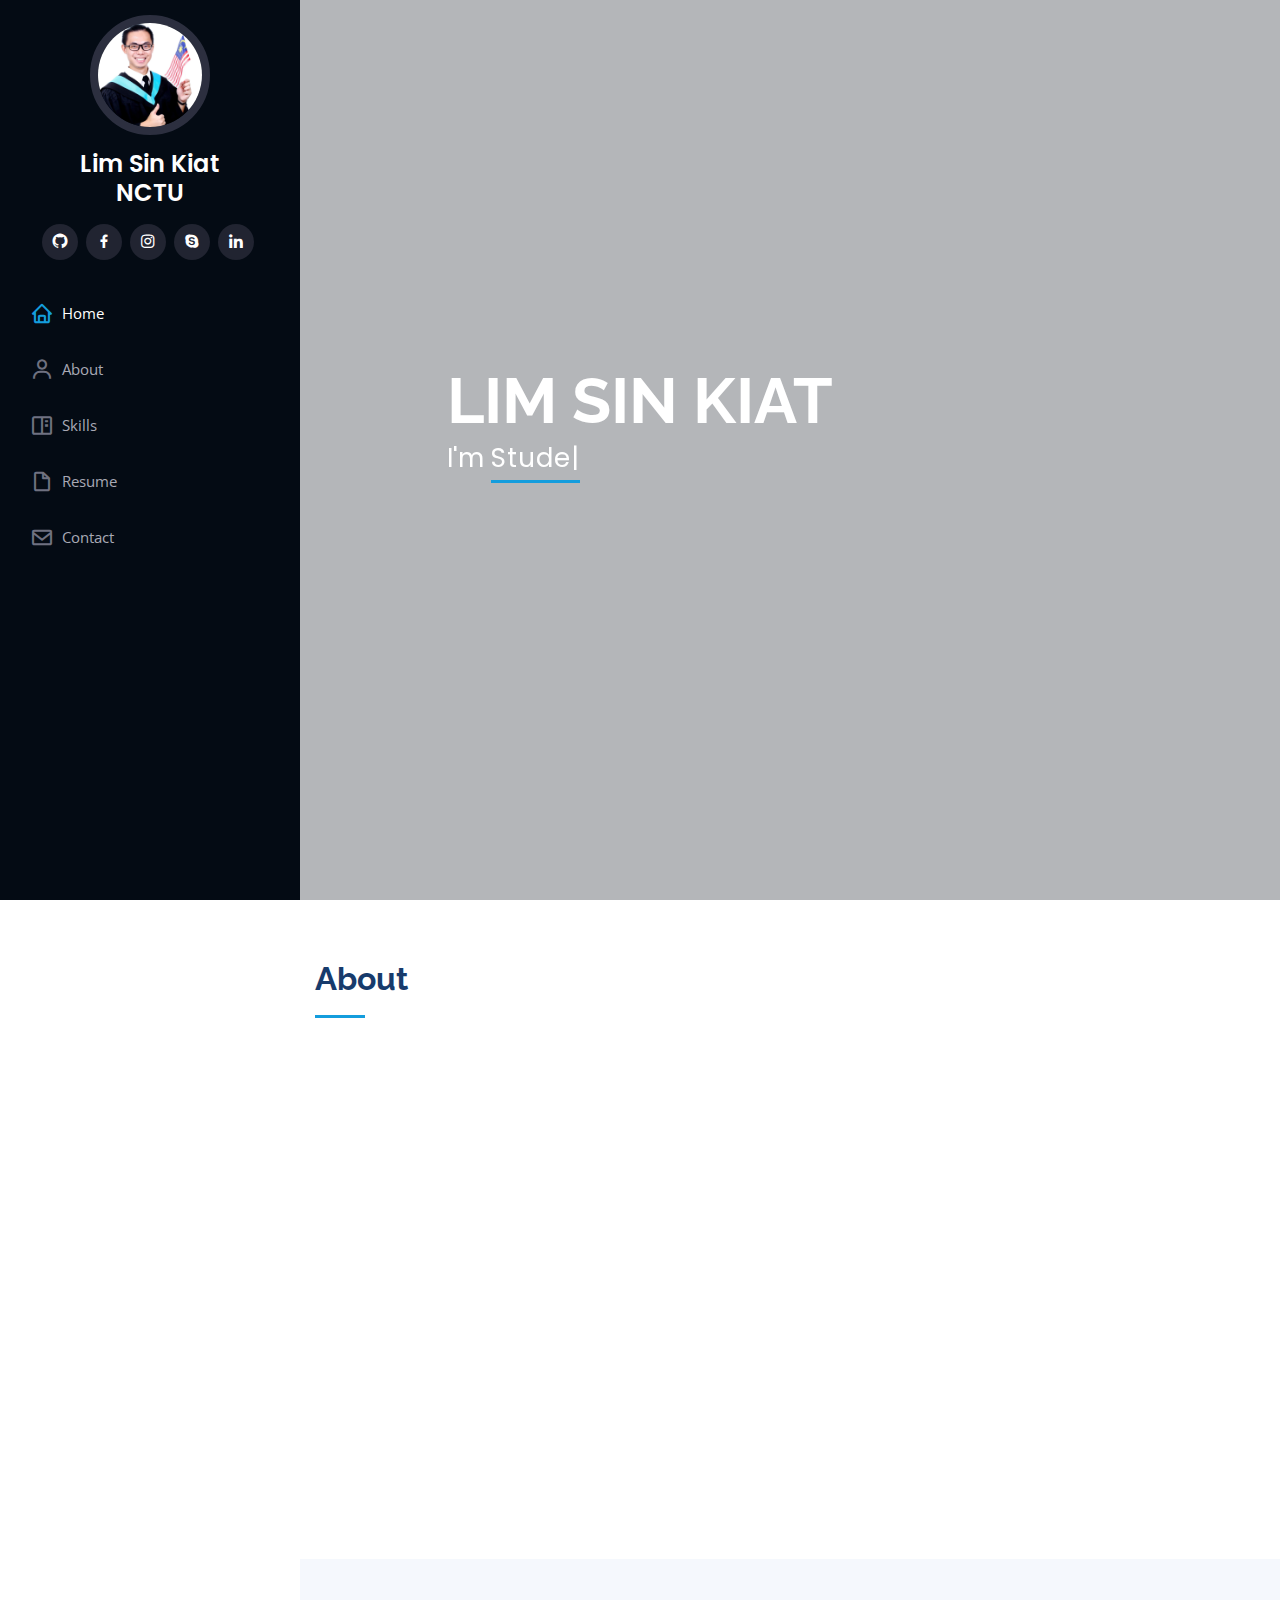
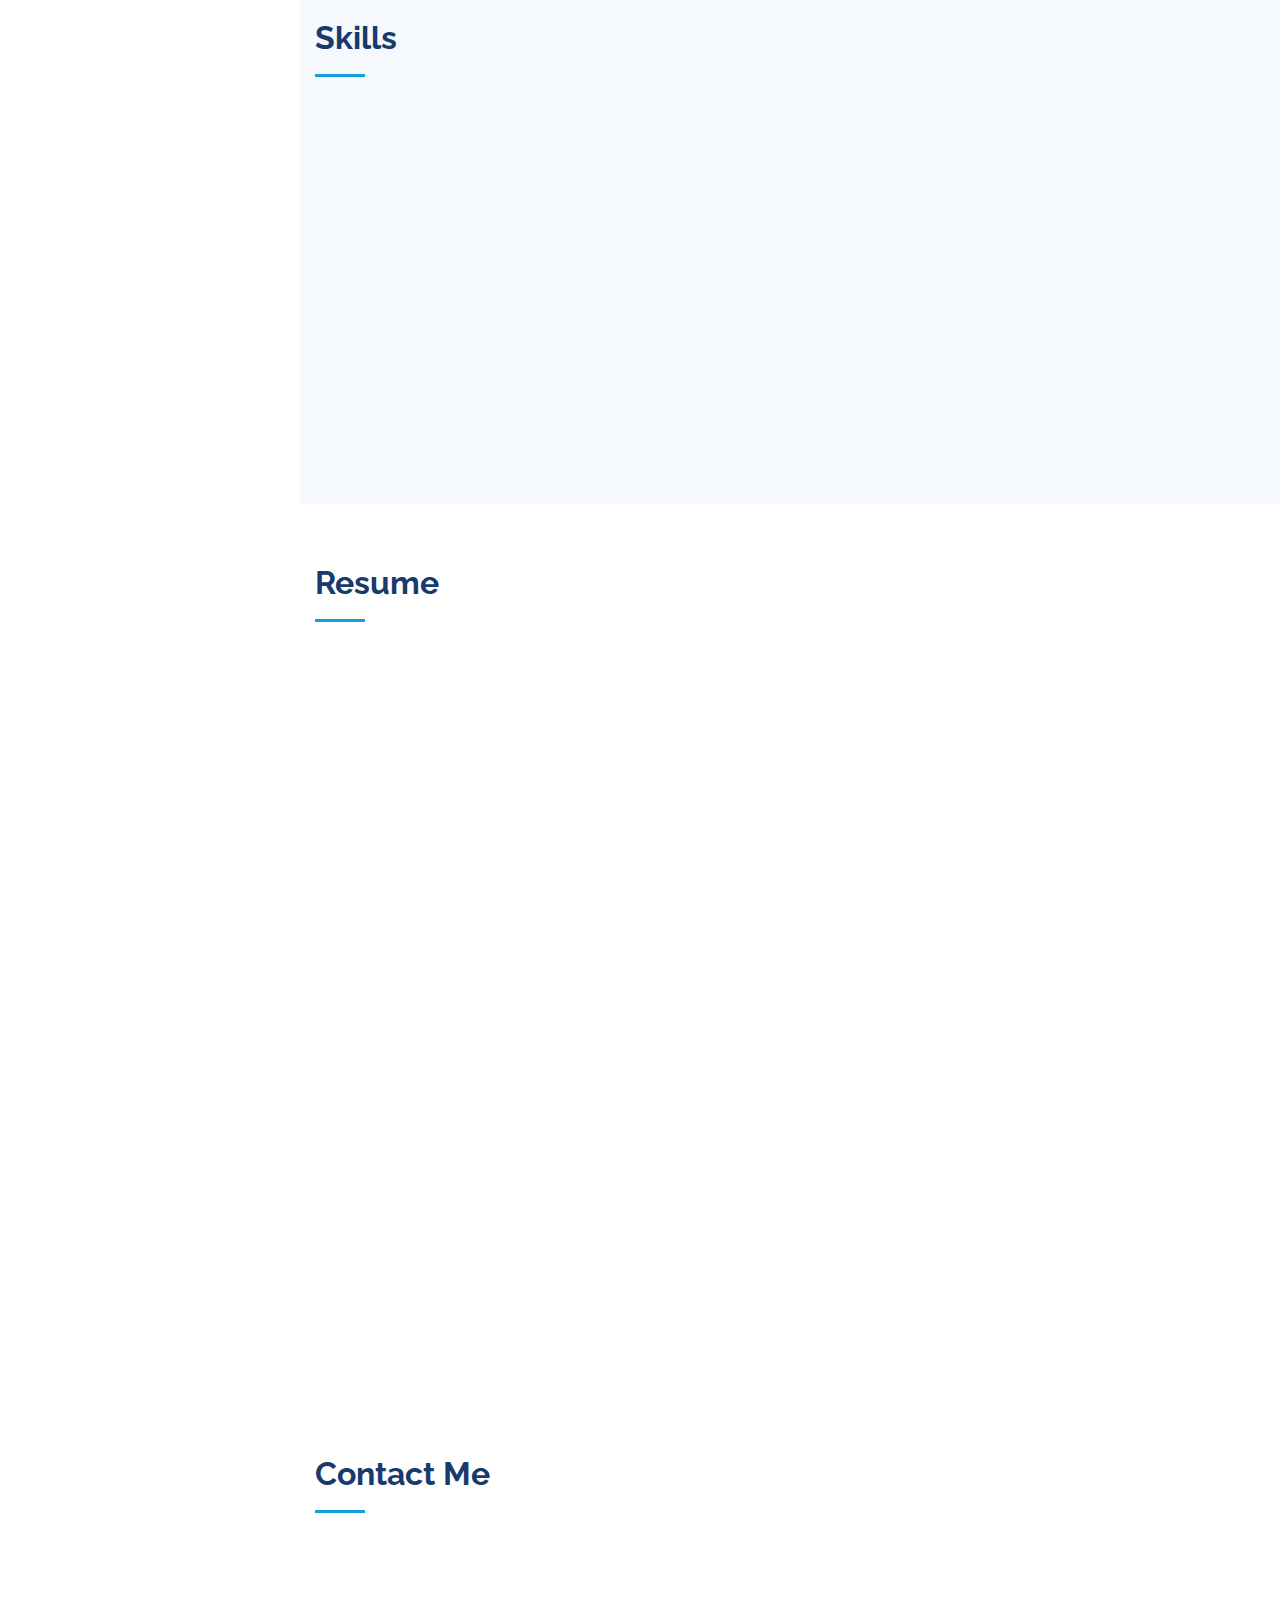
==== index.html @ 39310a3d "Initial commit" ====
<!DOCTYPE html>
<html lang="en">

<head>
  <meta charset="utf-8">
  <meta content="width=device-width, initial-scale=1.0" name="viewport">

  <title>NCTU-DiaboloKiat</title>
  <meta content="" name="descriptison">
  <meta content="" name="keywords">

  <!-- Favicons -->
  <link href="assets/img/bussiness-man.png" rel="icon">
  <link href="assets/img/bussiness-man.png" rel="apple-touch-icon">

  <!-- Google Fonts -->
  <link href="https://fonts.googleapis.com/css?family=Open+Sans:300,300i,400,400i,600,600i,700,700i|Raleway:300,300i,400,400i,500,500i,600,600i,700,700i|Poppins:300,300i,400,400i,500,500i,600,600i,700,700i" rel="stylesheet">

  <!-- Vendor CSS Files -->
  <link href="assets/vendor/bootstrap/css/bootstrap.min.css" rel="stylesheet">
  <link href="assets/vendor/icofont/icofont.min.css" rel="stylesheet">
  <link href="assets/vendor/boxicons/css/boxicons.min.css" rel="stylesheet">
  <link href="assets/vendor/venobox/venobox.css" rel="stylesheet">
  <link href="assets/vendor/owl.carousel/assets/owl.carousel.min.css" rel="stylesheet">
  <link href="assets/vendor/aos/aos.css" rel="stylesheet">

  <!-- Template Main CSS File -->
  <link href="assets/css/style.css" rel="stylesheet">

  <!-- =======================================================
  * Template Name: iPortfolio - v1.3.0
  * Template URL: https://bootstrapmade.com/iportfolio-bootstrap-portfolio-websites-template/
  * Author: BootstrapMade.com
  * License: https://bootstrapmade.com/license/
  ======================================================== -->
</head>

<body>

  <!-- ======= Mobile nav toggle button ======= -->
  <button type="button" class="mobile-nav-toggle d-xl-none"><i class="icofont-navigation-menu"></i></button>

  <!-- ======= Header ======= -->
  <header id="header">
    <div class="d-flex flex-column">

      <div class="profile">
        <img src="assets/img/DK.jpg" alt="" class="img-fluid rounded-circle">
        <h1 class="text-light"><a href="index.html">Lim Sin Kiat</a></h1>
        <h1 class="text-light"><a href="https://www.nctu.edu.tw/"><p>NCTU</p></a></h1>
        <div class="social-links mt-3 text-center">
          <a href="https://www.github.com/DiaboloKiat" class="github"><i class="bx bxl-github"></i></a>
          <a href="https://www.facebook.com/DiaboloKiat" class="facebook"><i class="bx bxl-facebook"></i></a>
          <a href="https://www.instagram.com/diabolokiat" class="instagram"><i class="bx bxl-instagram"></i></a>
          <!--<a href="skype.html" class="google-plus"><i class="lab la-line"></i></a>-->
          <a href="skype.html" class="google-plus"><i class="bx bxl-skype"></i></a>
          <a href="https://www.linkedin.com/in/信吉-林-31918a175" class="linkedin"><i class="bx bxl-linkedin"></i></a>
        </div>
      </div>

      <nav class="nav-menu">
        <ul>
          <li class="active"><a href="https://diabolokiat.github.io/"><i class="bx bx-home"></i> <span>Home</span></a></li>
          <li><a href="#about"><i class="bx bx-user"></i> <span>About</span></a></li>
          <li><a href="#skills"><i class="bx bx-book-content"></i> <span>Skills</span></a></li>
          <li><a href="#resume"><i class="bx bx-file-blank"></i> <span>Resume</span></a></li>
          <!--<li><a href="#portfolio"><i class="bx bx-book-content"></i> Portfolio</a></li>
          <li><a href="#services"><i class="bx bx-server"></i> Services</a></li> -->
          <li><a href="#contact"><i class="bx bx-envelope"></i> Contact</a></li>

        </ul>
      </nav><!-- .nav-menu -->
      <button type="button" class="mobile-nav-toggle d-xl-none"><i class="icofont-navigation-menu"></i></button>

    </div>
  </header><!-- End Header -->

  <!-- ======= Hero Section ======= -->
  <section id="hero" class="d-flex flex-column justify-content-center align-items-center">
    <div class="hero-container" data-aos="fade-in">
      <h1>LIM SIN KIAT</h1>
      <p>I'm <span class="typed" data-typed-items="Student, Programmer, Diver"></span></p>  <!--"Designer, Developer, Freelancer, Photographer"-->
    </div>
  </section><!-- End Hero -->

  <main id="main">

    <!-- ======= About Section ======= -->
    <section id="about" class="about">
      <div class="container">

        <div class="section-title">
          <h2>About</h2>

        </div>

        <div class="row">
          <div class="col-lg-4" data-aos="fade-right">
            <img src="assets/img/DK.jpg" class="img-fluid" alt="">
          </div>
          <div class="col-lg-8 pt-4 pt-lg-0 content" data-aos="fade-left">
            <h3>Student</h3> <!--UI/UX Designer &amp; Web Developer.-->
            <p>  <!--font-italic-->
              Hello!!! 
              I am Kiat. Graduate student at National Chaio Tung Universoty department of Eletrical and Control Engineering.
            </p>
            <div class="row">
              <div class="col-lg-6">
                <ul>
                  <li><i class="icofont-rounded-right"></i> <strong>Birthday:</strong> 25 Jan 1995</li>
                  <li><i class="icofont-rounded-right"></i> <strong>Website:</strong> https://diabolokiat.github.io/</li>
                  <li><i class="icofont-rounded-right"></i> <strong>Phone:</strong> +886 909042739 </li>
                  <li><i class="icofont-rounded-right"></i> <strong>City:</strong> Hsinchu, TAIWAN</li>
                </ul>
              </div>
              <div class="col-lg-6">
                <ul>
                  <li><i class="icofont-rounded-right"></i> <strong>Age:</strong> 25</li>
                  <li><i class="icofont-rounded-right"></i> <strong>Degree:</strong> Master</li>
                  <li><i class="icofont-rounded-right"></i> <strong>Email:</strong></li>
                  <li>DiaboloKiat95.eed05@g2.nctu.edu.tw</li>
                </ul>
              </div>
              <h3>Education</h3>
              <p>
                B.S. in Electrical and Computer Engineering, National Chiao Tung University (NCTU), Taiwan. 09, 2016 ~ 02, 2020
              </p>
              <p>
                M.S. in Electrical and Control Engineering, National Chiao Tung University (NCTU), Taiwan. 02, 2020 ~ present
              </p>
            </div>
          </div>

        </div>

      </div>
    </section><!-- End About Section -->

    <!-- ======= Skills Section ======= -->
    <section id="skills" class="skills section-bg">
      <div class="container">

        <div class="section-title">
          <h2>Skills</h2>
          <!--<p>Magnam dolores commodi suscipit. Necessitatibus eius consequatur ex aliquid fuga eum quidem. Sit sint consectetur velit. Quisquam quos quisquam cupiditate. Et nemo qui impedit suscipit alias ea. Quia fugiat sit in iste officiis commodi quidem hic quas.</p>-->
        </div>

        <div class="row">
          <div class="col-lg-6" data-aos="fade-right">
            <h3 class="resume-title">Programming</h3>
              <p><i class="icofont-rounded-right"></i> C/C++, Python, MATLAB</p>
            <h3 class="resume-title">Middleware &amp; Libraries</h3>
              <p><i class="icofont-rounded-right"></i> Robotic Operating System (ROS), OpenCV</p>
            <h3 class="resume-title">Embedded Devices</h3>
              <p><i class="icofont-rounded-right"></i> Arduino, Raspberry pi, NVIDIA Jetson TX2, NVIDIA Jetson Nano</p>
          </div>

          <div class="col-lg-6" data-aos="fade-left">
            <h3 class="resume-title">Sensors</h3>
              <p><i class="icofont-rounded-right"></i> Pi camera, Depth camera (SR300, Zed and Zed-mini)</p>
            <h3 class="resume-title">Coursework</h3>
              <p><i class="icofont-rounded-right"></i> Object-Oriented Programing, Data Structure, Automatic Control System, Digital Signal Processing, Mobile Robot, Robotics, Image Processing</p>
            <h3 class="resume-title">Others</h3>
              <p><i class="icofont-rounded-right"></i> Gazebo, LTSpice, Solidworks, 3D printer, Laser cutting, 3D scanning</p>
          </div>

        </div>

      </div>
    </section><!-- End Skills Section -->

    <!-- ======= Resume Section ======= -->
    <section id="resume" class="resume">
      <div class="container">

        <div class="section-title">
          <h2>Resume</h2>
          <!--<p>Magnam dolores commodi suscipit. Necessitatibus eius consequatur ex aliquid fuga eum quidem. Sit sint consectetur velit. Quisquam quos quisquam cupiditate. Et nemo qui impedit suscipit alias ea. Quia fugiat sit in iste officiis commodi quidem hic quas.</p>-->
        </div>

        <div class="row">
          <div class="col-lg-6" data-aos="fade-up">
            <h3 class="resume-title">Sumary</h3>
            <div class="resume-item pb-0">
              <h4>Lim Sin Kiat</h4>
              <p>TODO</p>
              <ul>
                <li>EE622, No. 1001, Daxue Road, East District, Hsinchu City 300, Taiwan (R.O.C.)</li>
                <li>+886 909042739</li>
                <li>DiaboloKiat95.eed05@g2.nctu.edu.tw</li>
              </ul>
            </div>

            <h3 class="resume-title">Education</h3>
            <div class="resume-item">
              <h4>Master of Eletrical and Control Engineering</h4>
              <h5>2020 - present</h5>
              <p><em>National Chiao Tung University, Master's Degree, Taiwan</em></p>
              <p>TODO</p>
            </div>
            <div class="resume-item">
              <h4>Bachelor of Fine Arts &amp; Graphic Design</h4>
              <h5>2016 - 2020</h5>
              <p><em>National Chiao Tung University, Bachelor's Degree, Taiwan</em></p>
              <p>TODO</p>
            </div>
          </div>
          
          <div class="col-lg-6" data-aos="fade-up" data-aos-delay="100">
            <h3 class="resume-title">Professional Experience</h3>
            <div class="resume-item">
          <!--
              <h4>Senior graphic design specialist</h4>
              <h5>2019 - Present</h5>
              <p><em>Experion, New York, NY </em></p>
              <ul>
                <li>Lead in the design, development, and implementation of the graphic, layout, and production communication materials</li>
                <li>Delegate tasks to the 7 members of the design team and provide counsel on all aspects of the project. </li>
                <li>Supervise the assessment of all graphic materials in order to ensure quality and accuracy of the design</li>
                <li>Oversee the efficient use of production project budgets ranging from $2,000 - $25,000</li>
              </ul>
            </div>
            <div class="resume-item">
              <h4>Graphic design specialist</h4>
              <h5>2017 - 2018</h5>
              <p><em>Stepping Stone Advertising, New York, NY</em></p>
              <ul>
                <li>Developed numerous marketing programs (logos, brochures,infographics, presentations, and advertisements).</li>
                <li>Managed up to 5 projects or tasks at a given time while under pressure</li>
                <li>Recommended and consulted with clients on the most appropriate graphic design</li>
                <li>Created 4+ design presentations and proposals a month for clients and account managers</li>
              </ul>
            </div>-->
          </div>
        </div>

      </div>
    </section><!-- End Resume Section -->

    <!-- ======= Contact Section ======= -->
    <section id="contact" class="contact">
      <div class="container">

        <div class="section-title">
          <h2>Contact Me</h2>
          <!--<p>Magnam dolores commodi suscipit. Necessitatibus eius consequatur ex aliquid fuga eum quidem. Sit sint consectetur velit. Quisquam quos quisquam cupiditate. Et nemo qui impedit suscipit alias ea. Quia fugiat sit in iste officiis commodi quidem hic quas.</p>-->
        </div>

        <div class="row" data-aos="fade-in">

          <div class="col-lg-5 d-flex align-items-stretch">
            <div class="info">
              <div class="address">
                <i class="icofont-google-map"></i>
                <h4>Location:</h4>
                <p>EE622, No. 1001, Daxue Road, East District, Hsinchu City 300, Taiwan (R.O.C.)</p>
              </div>

              <div class="email">
                <i class="icofont-envelope"></i>
                <h4>Email:</h4>
                <p>DiaboloKiat95.eed05@g2.nctu.edu.tw</p>
              </div>

              <div class="phone">
                <i class="icofont-phone"></i>
                <h4>Call:</h4>
                <p>+886 909042739</p>
              </div>
              
              <iframe src="https://www.google.com/maps/embed/v1/place?q=place_id:ChIJPZcPo-03aDQRwGWu5z8nTSU&key=AIzaSyBhfZu4oWJgM8xT-s4Tdx3iZymaSD-5kY4" 
                frameborder="0" style="border:0; width: 100%; height: 290px;" allowfullscreen></iframe>
            </div>
            
          </div>

          <div class="col-lg-7 mt-5 mt-lg-0 d-flex align-items-stretch">
            <form action="forms/contact.php" method="post" role="form" class="php-email-form">
              <div class="form-row">
                <div class="form-group col-md-6">
                  <label for="name">Your Name</label>
                  <input type="text" name="name" class="form-control" id="name" data-rule="minlen:4" data-msg="Please enter at least 4 chars" />
                  <div class="validate"></div>
                </div>
                <div class="form-group col-md-6">
                  <label for="name">Your Email</label>
                  <input type="email" class="form-control" name="email" id="email" data-rule="email" data-msg="Please enter a valid email" />
                  <div class="validate"></div>
                </div>
              </div>
              <div class="form-group">
                <label for="name">Subject</label>
                <input type="text" class="form-control" name="subject" id="subject" data-rule="minlen:4" data-msg="Please enter at least 8 chars of subject" />
                <div class="validate"></div>
              </div>
              <div class="form-group">
                <label for="name">Message</label>
                <textarea class="form-control" name="message" rows="10" data-rule="required" data-msg="Please write something for us"></textarea>
                <div class="validate"></div>
              </div>
              <div class="mb-3">
                <div class="loading">Loading</div>
                <div class="error-message"></div>
                <div class="sent-message">Your message has been sent. Thank you!</div>
              </div>
              <div class="text-center"><button type="submit">Send Message</button></div>
            </form>
          </div>

        </div>

      </div>
    </section><!-- End Contact Section -->

  </main><!-- End #main -->

  <!-- ======= Footer ======= -->
<!--  
  <footer id="footer">
    <div class="container">
      <div class="copyright">
        &copy; Copyright <strong><span>iPortfolio</span></strong>
      </div>
      <div class="credits">-->
        <!-- All the links in the footer should remain intact. -->
        <!-- You can delete the links only if you purchased the pro version. -->
        <!-- Licensing information: https://bootstrapmade.com/license/ -->
        <!-- Purchase the pro version with working PHP/AJAX contact form: https://bootstrapmade.com/iportfolio-bootstrap-portfolio-websites-template/ -->
<!--        Designed by <a href="https://bootstrapmade.com/">BootstrapMade</a>
      </div>
    </div>
  </footer>--><!-- End  Footer -->


  <a href="#" class="back-to-top"><i class="icofont-simple-up"></i></a>

  <!-- Vendor JS Files -->
  <script src="assets/vendor/jquery/jquery.min.js"></script>
  <script src="assets/vendor/bootstrap/js/bootstrap.bundle.min.js"></script>
  <script src="assets/vendor/jquery.easing/jquery.easing.min.js"></script>
  <script src="assets/vendor/php-email-form/validate.js"></script>
  <script src="assets/vendor/waypoints/jquery.waypoints.min.js"></script>
  <script src="assets/vendor/counterup/counterup.min.js"></script>
  <script src="assets/vendor/isotope-layout/isotope.pkgd.min.js"></script>
  <script src="assets/vendor/venobox/venobox.min.js"></script>
  <script src="assets/vendor/owl.carousel/owl.carousel.min.js"></script>
  <script src="assets/vendor/typed.js/typed.min.js"></script>
  <script src="assets/vendor/aos/aos.js"></script>

  <!-- Template Main JS File -->
  <script src="assets/js/main.js"></script>

</body>

</html>
---- assets/vendor/venobox/venobox.css ----
/* ------ venobox.css --------*/
.vbox-overlay *, .vbox-overlay *:before, .vbox-overlay *:after{
    -webkit-backface-visibility: hidden;
    -webkit-box-sizing:border-box;
    -moz-box-sizing:border-box;
    box-sizing:border-box;
}
.vbox-overlay * { 
    -webkit-backface-visibility: visible;
    backface-visibility: visible;
}
.vbox-overlay{
    display: -webkit-flex;
    display: flex;
    -webkit-flex-direction: column;
    flex-direction: column;
    -webkit-justify-content: center;
    justify-content: center;
    -webkit-align-items: center;
    align-items: center;
    position: fixed;
    left: 0;
    top: 0;
    bottom: 0;
    right: 0;
    z-index: 999999;
}

/* ----- navigation ----- */
.vbox-title{
    width: 100%;
    height: 40px;
    float: left;
    text-align: center;
    line-height: 28px;
    font-size: 12px;
    padding: 6px 50px;
    overflow: hidden;
    position: fixed;
    display: none;
    left: 0;
    z-index: 89;
}
.vbox-close{
    cursor: pointer;
    position: fixed;
    top: -1px;
    right: 0;
    width: 50px;
    height: 40px;
    padding: 6px;
    display: block;
    background-position:10px center;
    overflow: hidden;
    font-size: 24px;
    line-height: 1;
    text-align: center;
    z-index: 99;
}
.vbox-left{
    cursor: pointer;
    position: fixed;
    left: 0;
    height: 40px;
    overflow: hidden;
    line-height: 28px;
    font-size: 12px;
    z-index: 99;
    display: flex;
    align-items:center;
}
.vbox-num{
    display: inline-block;
    margin: 6px 0 6px 15px;
}
/* ----- Social share ----- */
.vbox-share{
    line-height: 28px;
    font-size: 12px;
    overflow: hidden;
    position: fixed;
    left: 0;
    z-index: 98;
    display: flex;
    align-items:center;
    justify-content: center;
    width: 100%;
    text-align: center;
}
.vbox-share svg{
    max-height: 28px;
    width: 28px;
    z-index: 10;
    margin-left: 12px;
    margin-top: 6px;
    margin-bottom: 6px;
    vertical-align: middle;
}


/* ----- navigation ARROWS ----- */
.vbox-next, .vbox-prev{
    position: fixed;
    top: 50%;
    margin-top: -15px;
    overflow: hidden;
    cursor: pointer;
    display: block;
    width: 45px;
    height: 45px;
    z-index: 99;
}
.vbox-next span, .vbox-prev span{
    position: relative;
    width: 20px;
    height: 20px;
    border: 2px solid transparent;
    border-top-color: #B6B6B6;
    border-right-color: #B6B6B6;
    text-indent: -100px;
    position: absolute;
    top: 8px;
    display: block;
}
.vbox-prev{
    left: 15px;
}
.vbox-next{
    right: 15px;
}
.vbox-prev span{
    left: 10px;
    -ms-transform: rotate(-135deg);
    -webkit-transform: rotate(-135deg);
    transform: rotate(-135deg);
}
.vbox-next span{
    -ms-transform: rotate(45deg);
    -webkit-transform: rotate(45deg);
    transform: rotate(45deg);
    right: 10px;
}
/* ------- inline window ------ */
.vbox-inline{
    width: 420px;
    height: 315px;
    height: 70vh;
    padding: 10px;
    background: #fff;
    margin: 0 auto;
    overflow: auto;
    text-align: left;
}
/* ------- Video & iFrames window ------ */
.venoframe{
    max-width: 100%;
    width: 100%;
    border: none;
    width: 100%;
    height: 260px;
    height: 70vh;
}
.venoframe.vbvid{
    height: 260px;
}
@media (min-width: 768px) {
    .venoframe, .vbox-inline{
        width: 90%;
        height: 360px;
        height: 70vh;
    }
    .venoframe.vbvid{
        width: 640px;
        height: 360px;
    }
}
@media (min-width: 992px) {
    .venoframe, .vbox-inline{
        max-width: 1200px;
        width: 80%;
        height: 540px;
        height: 70vh;
    }
    .venoframe.vbvid{
        width: 960px;
        height: 540px;
    }
}
/* 
Please do NOT edit this part! 
or at least read this note: http://i.imgur.com/7C0ws9e.gif
*/
.vbox-open{
    overflow: hidden;
}
.vbox-container{
    position: absolute;
    left: 0;
    right: 0;
    top: 0;
    bottom: 0;
    overflow-x: hidden;
    overflow-y: scroll;
    overflow-scrolling: touch;
    -webkit-overflow-scrolling: touch;
    z-index: 20;
    max-height: 100%;

}

.vbox-content{
    text-align: center;
    float: left;
    width: 100%;
    position: relative;
    overflow: hidden;
    padding: 20px 4%;
}
.vbox-container img{
    max-width: 100%;
    height: auto;
}
.vbox-figlio{
    box-shadow: 0 0 12px rgba(0,0,0,0.19), 0 6px 6px rgba(0,0,0,0.23);
    max-width: 100%;
    text-align: initial;
}
img.vbox-figlio{
    -webkit-user-select: none;
-khtml-user-select: none;
-moz-user-select: none;
-o-user-select: none;
user-select: none;
}
.vbox-content.swipe-left{
    margin-left: -200px !important;
}
.vbox-content.swipe-right{
    margin-left: 200px !important;
}
.vbox-animated{
    webkit-transition: margin 300ms ease-out;
    transition: margin 300ms ease-out;
}

/* ---------- preloader ----------
 * SPINKIT 
 * http://tobiasahlin.com/spinkit/
-------------------------------- */
.sk-double-bounce,.sk-rotating-plane{width:40px;height:40px;margin:40px auto}.sk-rotating-plane{background-color:#333;-webkit-animation:sk-rotatePlane 1.2s infinite ease-in-out;animation:sk-rotatePlane 1.2s infinite ease-in-out}@-webkit-keyframes sk-rotatePlane{0%{-webkit-transform:perspective(120px) rotateX(0) rotateY(0);transform:perspective(120px) rotateX(0) rotateY(0)}50%{-webkit-transform:perspective(120px) rotateX(-180.1deg) rotateY(0);transform:perspective(120px) rotateX(-180.1deg) rotateY(0)}100%{-webkit-transform:perspective(120px) rotateX(-180deg) rotateY(-179.9deg);transform:perspective(120px) rotateX(-180deg) rotateY(-179.9deg)}}@keyframes sk-rotatePlane{0%{-webkit-transform:perspective(120px) rotateX(0) rotateY(0);transform:perspective(120px) rotateX(0) rotateY(0)}50%{-webkit-transform:perspective(120px) rotateX(-180.1deg) rotateY(0);transform:perspective(120px) rotateX(-180.1deg) rotateY(0)}100%{-webkit-transform:perspective(120px) rotateX(-180deg) rotateY(-179.9deg);transform:perspective(120px) rotateX(-180deg) rotateY(-179.9deg)}}.sk-double-bounce{position:relative}.sk-double-bounce .sk-child{width:100%;height:100%;border-radius:50%;background-color:#333;opacity:.6;position:absolute;top:0;left:0;-webkit-animation:sk-doubleBounce 2s infinite ease-in-out;animation:sk-doubleBounce 2s infinite ease-in-out}.sk-chasing-dots .sk-child,.sk-spinner-pulse,.sk-three-bounce .sk-child{background-color:#333;border-radius:100%}.sk-double-bounce .sk-double-bounce2{-webkit-animation-delay:-1s;animation-delay:-1s}@-webkit-keyframes sk-doubleBounce{0%,100%{-webkit-transform:scale(0);transform:scale(0)}50%{-webkit-transform:scale(1);transform:scale(1)}}@keyframes sk-doubleBounce{0%,100%{-webkit-transform:scale(0);transform:scale(0)}50%{-webkit-transform:scale(1);transform:scale(1)}}.sk-wave{margin:40px auto;width:50px;height:40px;text-align:center;font-size:10px}.sk-wave .sk-rect{background-color:#333;height:100%;width:6px;display:inline-block;-webkit-animation:sk-waveStretchDelay 1.2s infinite ease-in-out;animation:sk-waveStretchDelay 1.2s infinite ease-in-out}.sk-wave .sk-rect1{-webkit-animation-delay:-1.2s;animation-delay:-1.2s}.sk-wave .sk-rect2{-webkit-animation-delay:-1.1s;animation-delay:-1.1s}.sk-wave .sk-rect3{-webkit-animation-delay:-1s;animation-delay:-1s}.sk-wave .sk-rect4{-webkit-animation-delay:-.9s;animation-delay:-.9s}.sk-wave .sk-rect5{-webkit-animation-delay:-.8s;animation-delay:-.8s}@-webkit-keyframes sk-waveStretchDelay{0%,100%,40%{-webkit-transform:scaleY(.4);transform:scaleY(.4)}20%{-webkit-transform:scaleY(1);transform:scaleY(1)}}@keyframes sk-waveStretchDelay{0%,100%,40%{-webkit-transform:scaleY(.4);transform:scaleY(.4)}20%{-webkit-transform:scaleY(1);transform:scaleY(1)}}.sk-wandering-cubes{margin:40px auto;width:40px;height:40px;position:relative}.sk-wandering-cubes .sk-cube{background-color:#333;width:10px;height:10px;position:absolute;top:0;left:0;-webkit-animation:sk-wanderingCube 1.8s ease-in-out -1.8s infinite both;animation:sk-wanderingCube 1.8s ease-in-out -1.8s infinite both}.sk-chasing-dots,.sk-spinner-pulse{width:40px;height:40px;margin:40px auto}.sk-wandering-cubes .sk-cube2{-webkit-animation-delay:-.9s;animation-delay:-.9s}@-webkit-keyframes sk-wanderingCube{0%{-webkit-transform:rotate(0);transform:rotate(0)}25%{-webkit-transform:translateX(30px) rotate(-90deg) scale(.5);transform:translateX(30px) rotate(-90deg) scale(.5)}50%{-webkit-transform:translateX(30px) translateY(30px) rotate(-179deg);transform:translateX(30px) translateY(30px) rotate(-179deg)}50.1%{-webkit-transform:translateX(30px) translateY(30px) rotate(-180deg);transform:translateX(30px) translateY(30px) rotate(-180deg)}75%{-webkit-transform:translateX(0) translateY(30px) rotate(-270deg) scale(.5);transform:translateX(0) translateY(30px) rotate(-270deg) scale(.5)}100%{-webkit-transform:rotate(-360deg);transform:rotate(-360deg)}}@keyframes sk-wanderingCube{0%{-webkit-transform:rotate(0);transform:rotate(0)}25%{-webkit-transform:translateX(30px) rotate(-90deg) scale(.5);transform:translateX(30px) rotate(-90deg) scale(.5)}50%{-webkit-transform:translateX(30px) translateY(30px) rotate(-179deg);transform:translateX(30px) translateY(30px) rotate(-179deg)}50.1%{-webkit-transform:translateX(30px) translateY(30px) rotate(-180deg);transform:translateX(30px) translateY(30px) rotate(-180deg)}75%{-webkit-transform:translateX(0) translateY(30px) rotate(-270deg) scale(.5);transform:translateX(0) translateY(30px) rotate(-270deg) scale(.5)}100%{-webkit-transform:rotate(-360deg);transform:rotate(-360deg)}}.sk-spinner-pulse{-webkit-animation:sk-pulseScaleOut 1s infinite ease-in-out;animation:sk-pulseScaleOut 1s infinite ease-in-out}@-webkit-keyframes sk-pulseScaleOut{0%{-webkit-transform:scale(0);transform:scale(0)}100%{-webkit-transform:scale(1);transform:scale(1);opacity:0}}@keyframes sk-pulseScaleOut{0%{-webkit-transform:scale(0);transform:scale(0)}100%{-webkit-transform:scale(1);transform:scale(1);opacity:0}}.sk-chasing-dots{position:relative;text-align:center;-webkit-animation:sk-chasingDotsRotate 2s infinite linear;animation:sk-chasingDotsRotate 2s infinite linear}.sk-chasing-dots .sk-child{width:60%;height:60%;display:inline-block;position:absolute;top:0;-webkit-animation:sk-chasingDotsBounce 2s infinite ease-in-out;animation:sk-chasingDotsBounce 2s infinite ease-in-out}.sk-chasing-dots .sk-dot2{top:auto;bottom:0;-webkit-animation-delay:-1s;animation-delay:-1s}@-webkit-keyframes sk-chasingDotsRotate{100%{-webkit-transform:rotate(360deg);transform:rotate(360deg)}}@keyframes sk-chasingDotsRotate{100%{-webkit-transform:rotate(360deg);transform:rotate(360deg)}}@-webkit-keyframes sk-chasingDotsBounce{0%,100%{-webkit-transform:scale(0);transform:scale(0)}50%{-webkit-transform:scale(1);transform:scale(1)}}@keyframes sk-chasingDotsBounce{0%,100%{-webkit-transform:scale(0);transform:scale(0)}50%{-webkit-transform:scale(1);transform:scale(1)}}.sk-three-bounce{margin:40px auto;width:80px;text-align:center}.sk-three-bounce .sk-child{width:20px;height:20px;display:inline-block;-webkit-animation:sk-three-bounce 1.4s ease-in-out 0s infinite both;animation:sk-three-bounce 1.4s ease-in-out 0s infinite both}.sk-circle .sk-child:before,.sk-fading-circle .sk-circle:before{display:block;border-radius:100%;content:'';background-color:#333}.sk-three-bounce .sk-bounce1{-webkit-animation-delay:-.32s;animation-delay:-.32s}.sk-three-bounce .sk-bounce2{-webkit-animation-delay:-.16s;animation-delay:-.16s}@-webkit-keyframes sk-three-bounce{0%,100%,80%{-webkit-transform:scale(0);transform:scale(0)}40%{-webkit-transform:scale(1);transform:scale(1)}}@keyframes sk-three-bounce{0%,100%,80%{-webkit-transform:scale(0);transform:scale(0)}40%{-webkit-transform:scale(1);transform:scale(1)}}.sk-circle{margin:40px auto;width:40px;height:40px;position:relative}.sk-circle .sk-child{width:100%;height:100%;position:absolute;left:0;top:0}.sk-circle .sk-child:before{margin:0 auto;width:15%;height:15%;-webkit-animation:sk-circleBounceDelay 1.2s infinite ease-in-out both;animation:sk-circleBounceDelay 1.2s infinite ease-in-out both}.sk-circle .sk-circle2{-webkit-transform:rotate(30deg);-ms-transform:rotate(30deg);transform:rotate(30deg)}.sk-circle .sk-circle3{-webkit-transform:rotate(60deg);-ms-transform:rotate(60deg);transform:rotate(60deg)}.sk-circle .sk-circle4{-webkit-transform:rotate(90deg);-ms-transform:rotate(90deg);transform:rotate(90deg)}.sk-circle .sk-circle5{-webkit-transform:rotate(120deg);-ms-transform:rotate(120deg);transform:rotate(120deg)}.sk-circle .sk-circle6{-webkit-transform:rotate(150deg);-ms-transform:rotate(150deg);transform:rotate(150deg)}.sk-circle .sk-circle7{-webkit-transform:rotate(180deg);-ms-transform:rotate(180deg);transform:rotate(180deg)}.sk-circle .sk-circle8{-webkit-transform:rotate(210deg);-ms-transform:rotate(210deg);transform:rotate(210deg)}.sk-circle .sk-circle9{-webkit-transform:rotate(240deg);-ms-transform:rotate(240deg);transform:rotate(240deg)}.sk-circle .sk-circle10{-webkit-transform:rotate(270deg);-ms-transform:rotate(270deg);transform:rotate(270deg)}.sk-circle .sk-circle11{-webkit-transform:rotate(300deg);-ms-transform:rotate(300deg);transform:rotate(300deg)}.sk-circle .sk-circle12{-webkit-transform:rotate(330deg);-ms-transform:rotate(330deg);transform:rotate(330deg)}.sk-circle .sk-circle2:before{-webkit-animation-delay:-1.1s;animation-delay:-1.1s}.sk-circle .sk-circle3:before{-webkit-animation-delay:-1s;animation-delay:-1s}.sk-circle .sk-circle4:before{-webkit-animation-delay:-.9s;animation-delay:-.9s}.sk-circle .sk-circle5:before{-webkit-animation-delay:-.8s;animation-delay:-.8s}.sk-circle .sk-circle6:before{-webkit-animation-delay:-.7s;animation-delay:-.7s}.sk-circle .sk-circle7:before{-webkit-animation-delay:-.6s;animation-delay:-.6s}.sk-circle .sk-circle8:before{-webkit-animation-delay:-.5s;animation-delay:-.5s}.sk-circle .sk-circle9:before{-webkit-animation-delay:-.4s;animation-delay:-.4s}.sk-circle .sk-circle10:before{-webkit-animation-delay:-.3s;animation-delay:-.3s}.sk-circle .sk-circle11:before{-webkit-animation-delay:-.2s;animation-delay:-.2s}.sk-circle .sk-circle12:before{-webkit-animation-delay:-.1s;animation-delay:-.1s}@-webkit-keyframes sk-circleBounceDelay{0%,100%,80%{-webkit-transform:scale(0);transform:scale(0)}40%{-webkit-transform:scale(1);transform:scale(1)}}@keyframes sk-circleBounceDelay{0%,100%,80%{-webkit-transform:scale(0);transform:scale(0)}40%{-webkit-transform:scale(1);transform:scale(1)}}.sk-cube-grid{width:40px;height:40px;margin:40px auto}.sk-cube-grid .sk-cube{width:33.33%;height:33.33%;background-color:#333;float:left;-webkit-animation:sk-cubeGridScaleDelay 1.3s infinite ease-in-out;animation:sk-cubeGridScaleDelay 1.3s infinite ease-in-out}.sk-cube-grid .sk-cube1{-webkit-animation-delay:.2s;animation-delay:.2s}.sk-cube-grid .sk-cube2{-webkit-animation-delay:.3s;animation-delay:.3s}.sk-cube-grid .sk-cube3{-webkit-animation-delay:.4s;animation-delay:.4s}.sk-cube-grid .sk-cube4{-webkit-animation-delay:.1s;animation-delay:.1s}.sk-cube-grid .sk-cube5{-webkit-animation-delay:.2s;animation-delay:.2s}.sk-cube-grid .sk-cube6{-webkit-animation-delay:.3s;animation-delay:.3s}.sk-cube-grid .sk-cube7{-webkit-animation-delay:0ms;animation-delay:0ms}.sk-cube-grid .sk-cube8{-webkit-animation-delay:.1s;animation-delay:.1s}.sk-cube-grid .sk-cube9{-webkit-animation-delay:.2s;animation-delay:.2s}@-webkit-keyframes sk-cubeGridScaleDelay{0%,100%,70%{-webkit-transform:scale3D(1,1,1);transform:scale3D(1,1,1)}35%{-webkit-transform:scale3D(0,0,1);transform:scale3D(0,0,1)}}@keyframes sk-cubeGridScaleDelay{0%,100%,70%{-webkit-transform:scale3D(1,1,1);transform:scale3D(1,1,1)}35%{-webkit-transform:scale3D(0,0,1);transform:scale3D(0,0,1)}}.sk-fading-circle{margin:40px auto;width:40px;height:40px;position:relative}.sk-fading-circle .sk-circle{width:100%;height:100%;position:absolute;left:0;top:0}.sk-fading-circle .sk-circle:before{margin:0 auto;width:15%;height:15%;-webkit-animation:sk-circleFadeDelay 1.2s infinite ease-in-out both;animation:sk-circleFadeDelay 1.2s infinite ease-in-out both}.sk-fading-circle .sk-circle2{-webkit-transform:rotate(30deg);-ms-transform:rotate(30deg);transform:rotate(30deg)}.sk-fading-circle .sk-circle3{-webkit-transform:rotate(60deg);-ms-transform:rotate(60deg);transform:rotate(60deg)}.sk-fading-circle .sk-circle4{-webkit-transform:rotate(90deg);-ms-transform:rotate(90deg);transform:rotate(90deg)}.sk-fading-circle .sk-circle5{-webkit-transform:rotate(120deg);-ms-transform:rotate(120deg);transform:rotate(120deg)}.sk-fading-circle .sk-circle6{-webkit-transform:rotate(150deg);-ms-transform:rotate(150deg);transform:rotate(150deg)}.sk-fading-circle .sk-circle7{-webkit-transform:rotate(180deg);-ms-transform:rotate(180deg);transform:rotate(180deg)}.sk-fading-circle .sk-circle8{-webkit-transform:rotate(210deg);-ms-transform:rotate(210deg);transform:rotate(210deg)}.sk-fading-circle .sk-circle9{-webkit-transform:rotate(240deg);-ms-transform:rotate(240deg);transform:rotate(240deg)}.sk-fading-circle .sk-circle10{-webkit-transform:rotate(270deg);-ms-transform:rotate(270deg);transform:rotate(270deg)}.sk-fading-circle .sk-circle11{-webkit-transform:rotate(300deg);-ms-transform:rotate(300deg);transform:rotate(300deg)}.sk-fading-circle .sk-circle12{-webkit-transform:rotate(330deg);-ms-transform:rotate(330deg);transform:rotate(330deg)}.sk-fading-circle .sk-circle2:before{-webkit-animation-delay:-1.1s;animation-delay:-1.1s}.sk-fading-circle .sk-circle3:before{-webkit-animation-delay:-1s;animation-delay:-1s}.sk-fading-circle .sk-circle4:before{-webkit-animation-delay:-.9s;animation-delay:-.9s}.sk-fading-circle .sk-circle5:before{-webkit-animation-delay:-.8s;animation-delay:-.8s}.sk-fading-circle .sk-circle6:before{-webkit-animation-delay:-.7s;animation-delay:-.7s}.sk-fading-circle .sk-circle7:before{-webkit-animation-delay:-.6s;animation-delay:-.6s}.sk-fading-circle .sk-circle8:before{-webkit-animation-delay:-.5s;animation-delay:-.5s}.sk-fading-circle .sk-circle9:before{-webkit-animation-delay:-.4s;animation-delay:-.4s}.sk-fading-circle .sk-circle10:before{-webkit-animation-delay:-.3s;animation-delay:-.3s}.sk-fading-circle .sk-circle11:before{-webkit-animation-delay:-.2s;animation-delay:-.2s}.sk-fading-circle .sk-circle12:before{-webkit-animation-delay:-.1s;animation-delay:-.1s}@-webkit-keyframes sk-circleFadeDelay{0%,100%,39%{opacity:0}40%{opacity:1}}@keyframes sk-circleFadeDelay{0%,100%,39%{opacity:0}40%{opacity:1}}.sk-folding-cube{margin:40px auto;width:40px;height:40px;position:relative;-webkit-transform:rotateZ(45deg);transform:rotateZ(45deg)}.sk-folding-cube .sk-cube{float:left;width:50%;height:50%;position:relative;-webkit-transform:scale(1.1);-ms-transform:scale(1.1);transform:scale(1.1)}.sk-folding-cube .sk-cube:before{content:'';position:absolute;top:0;left:0;width:100%;height:100%;background-color:#333;-webkit-animation:sk-foldCubeAngle 2.4s infinite linear both;animation:sk-foldCubeAngle 2.4s infinite linear both;-webkit-transform-origin:100% 100%;-ms-transform-origin:100% 100%;transform-origin:100% 100%}.sk-folding-cube .sk-cube2{-webkit-transform:scale(1.1) rotateZ(90deg);transform:scale(1.1) rotateZ(90deg)}.sk-folding-cube .sk-cube3{-webkit-transform:scale(1.1) rotateZ(180deg);transform:scale(1.1) rotateZ(180deg)}.sk-folding-cube .sk-cube4{-webkit-transform:scale(1.1) rotateZ(270deg);transform:scale(1.1) rotateZ(270deg)}.sk-folding-cube .sk-cube2:before{-webkit-animation-delay:.3s;animation-delay:.3s}.sk-folding-cube .sk-cube3:before{-webkit-animation-delay:.6s;animation-delay:.6s}.sk-folding-cube .sk-cube4:before{-webkit-animation-delay:.9s;animation-delay:.9s}@-webkit-keyframes sk-foldCubeAngle{0%,10%{-webkit-transform:perspective(140px) rotateX(-180deg);transform:perspective(140px) rotateX(-180deg);opacity:0}25%,75%{-webkit-transform:perspective(140px) rotateX(0);transform:perspective(140px) rotateX(0);opacity:1}100%,90%{-webkit-transform:perspective(140px) rotateY(180deg);transform:perspective(140px) rotateY(180deg);opacity:0}}@keyframes sk-foldCubeAngle{0%,10%{-webkit-transform:perspective(140px) rotateX(-180deg);transform:perspective(140px) rotateX(-180deg);opacity:0}25%,75%{-webkit-transform:perspective(140px) rotateX(0);transform:perspective(140px) rotateX(0);opacity:1}100%,90%{-webkit-transform:perspective(140px) rotateY(180deg);transform:perspective(140px) rotateY(180deg);opacity:0}}
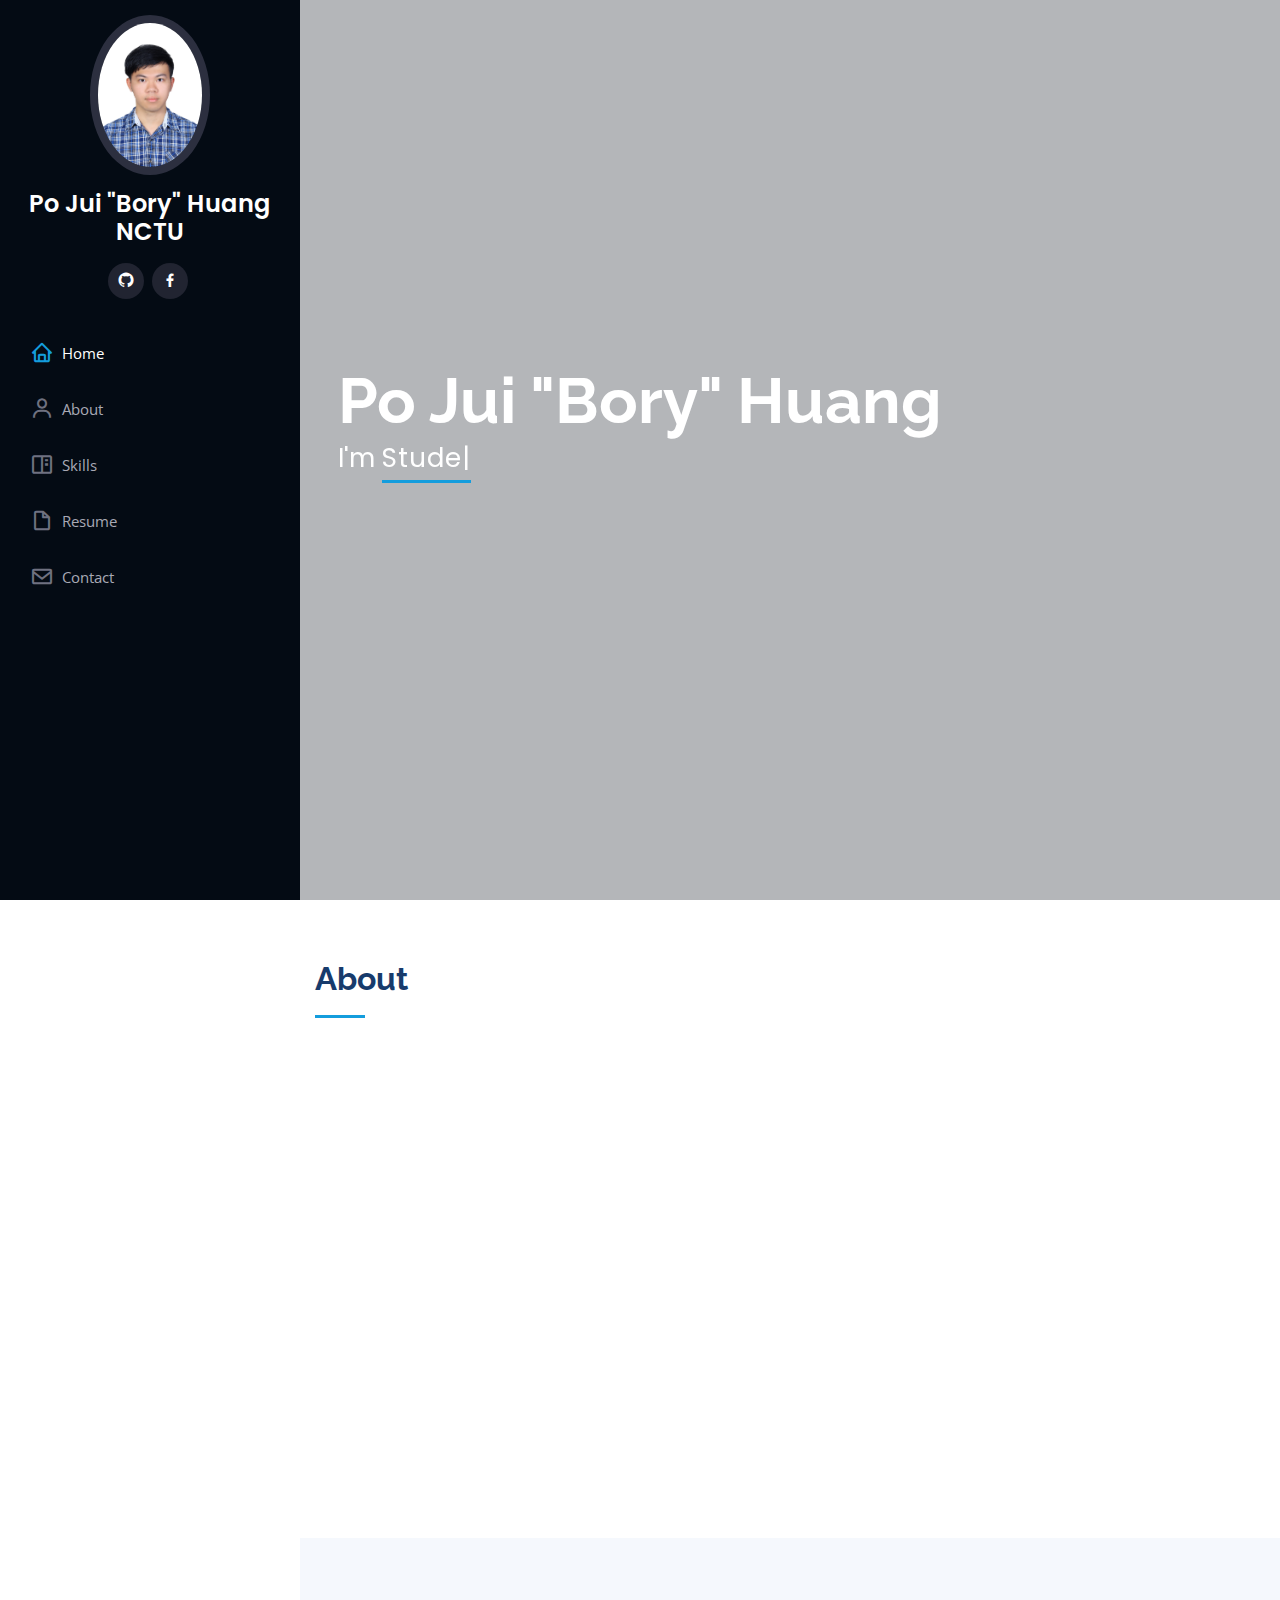
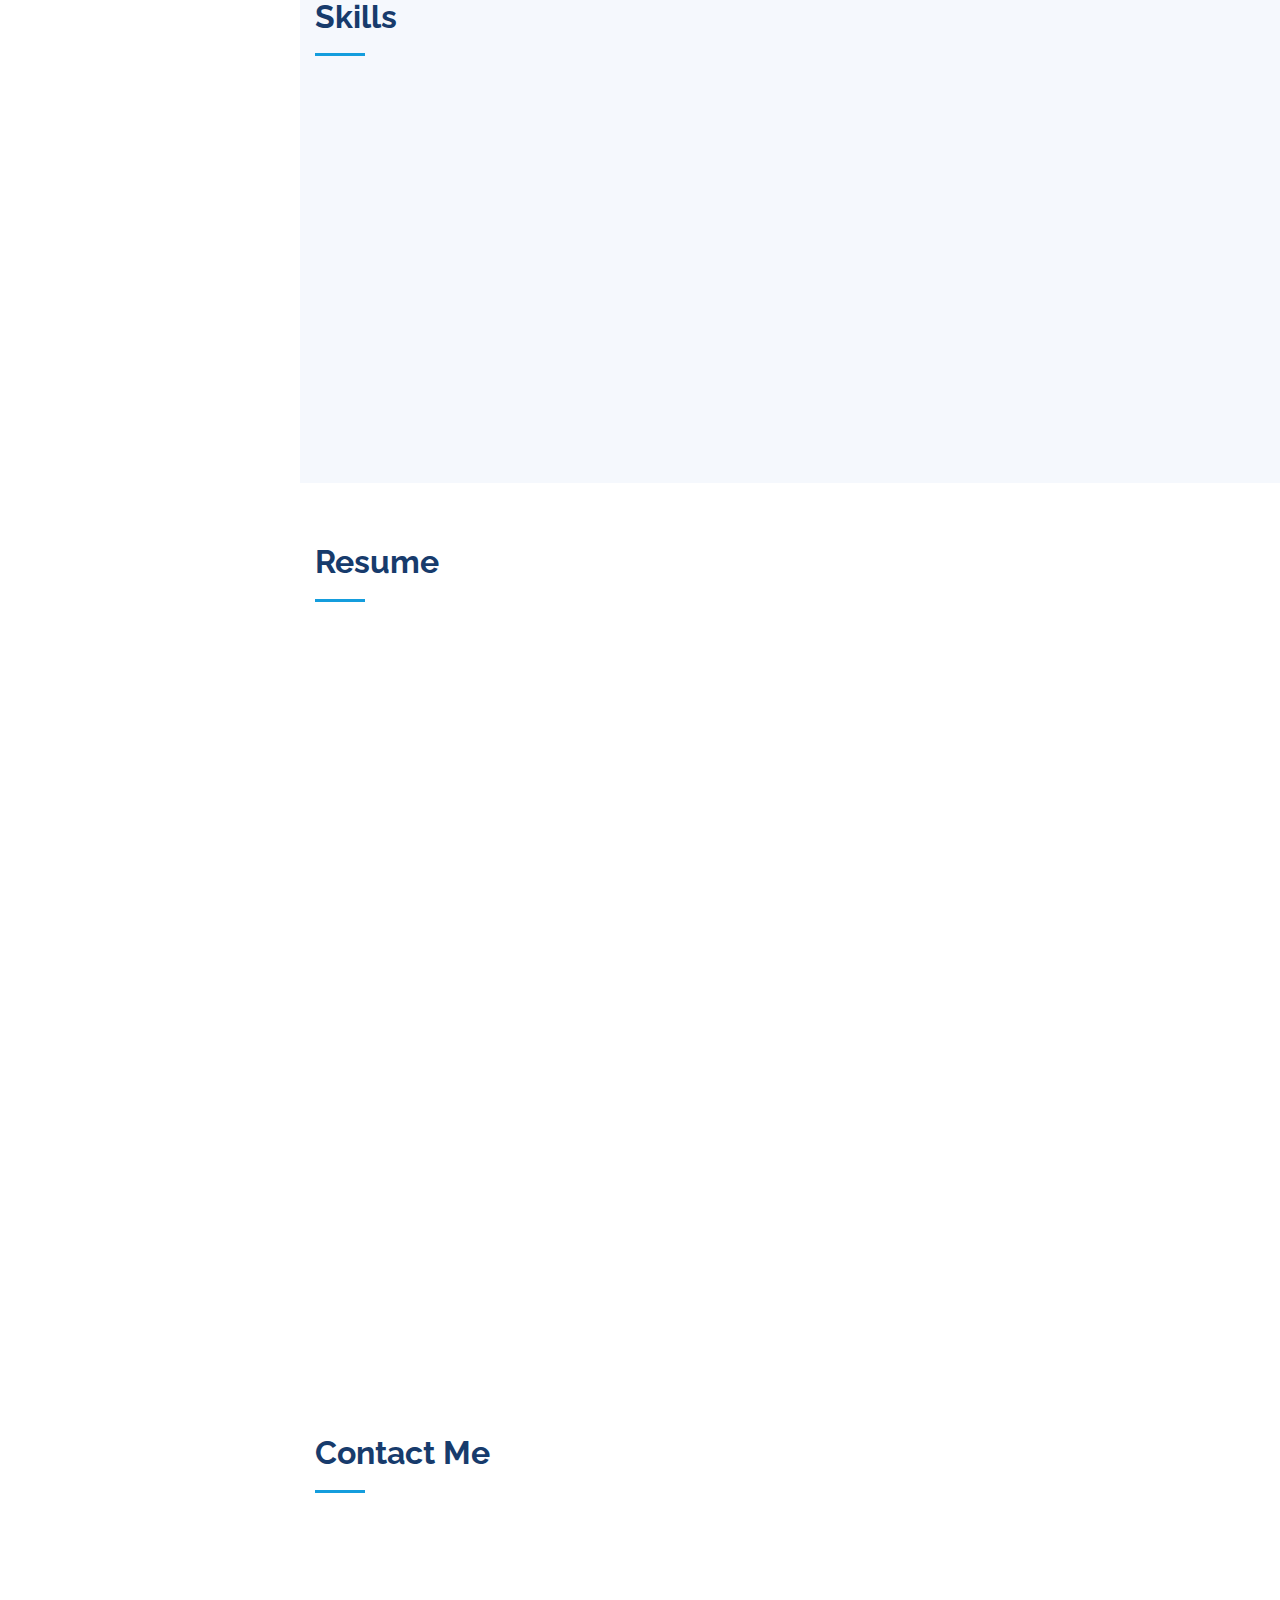
==== commit 483c0a9a: "first push" ====
--- a/index.html
+++ b/index.html
@@ -5,7 +5,7 @@
   <meta charset="utf-8">
   <meta content="width=device-width, initial-scale=1.0" name="viewport">
 
-  <title>NCTU-DiaboloKiat</title>
+  <title>NCTU-Bory Huang</title>
   <meta content="" name="descriptison">
   <meta content="" name="keywords">
 
@@ -45,22 +45,19 @@
     <div class="d-flex flex-column">
 
       <div class="profile">
-        <img src="assets/img/DK.jpg" alt="" class="img-fluid rounded-circle">
-        <h1 class="text-light"><a href="index.html">Lim Sin Kiat</a></h1>
+        <img src="assets/img/P.jpg" alt="" class="img-fluid rounded-circle">
+        <h1 class="text-light"><a href="index.html">Po Jui "Bory" Huang</a></h1>
         <h1 class="text-light"><a href="https://www.nctu.edu.tw/"><p>NCTU</p></a></h1>
         <div class="social-links mt-3 text-center">
-          <a href="https://www.github.com/DiaboloKiat" class="github"><i class="bx bxl-github"></i></a>
-          <a href="https://www.facebook.com/DiaboloKiat" class="facebook"><i class="bx bxl-facebook"></i></a>
-          <a href="https://www.instagram.com/diabolokiat" class="instagram"><i class="bx bxl-instagram"></i></a>
+          <a href="https://github.com/ggbory" class="github"><i class="bx bxl-github"></i></a>
+          <a href="https://www.facebook.com/profile.php?id=100003921660644" class="facebook"><i class="bx bxl-facebook"></i></a>
           <!--<a href="skype.html" class="google-plus"><i class="lab la-line"></i></a>-->
-          <a href="skype.html" class="google-plus"><i class="bx bxl-skype"></i></a>
-          <a href="https://www.linkedin.com/in/信吉-林-31918a175" class="linkedin"><i class="bx bxl-linkedin"></i></a>
         </div>
       </div>
 
       <nav class="nav-menu">
         <ul>
-          <li class="active"><a href="https://diabolokiat.github.io/"><i class="bx bx-home"></i> <span>Home</span></a></li>
+          <li class="active"><a href="https://ggbory.github.io/"><i class="bx bx-home"></i> <span>Home</span></a></li>
           <li><a href="#about"><i class="bx bx-user"></i> <span>About</span></a></li>
           <li><a href="#skills"><i class="bx bx-book-content"></i> <span>Skills</span></a></li>
           <li><a href="#resume"><i class="bx bx-file-blank"></i> <span>Resume</span></a></li>
@@ -78,8 +75,8 @@
   <!-- ======= Hero Section ======= -->
   <section id="hero" class="d-flex flex-column justify-content-center align-items-center">
     <div class="hero-container" data-aos="fade-in">
-      <h1>LIM SIN KIAT</h1>
-      <p>I'm <span class="typed" data-typed-items="Student, Programmer, Diver"></span></p>  <!--"Designer, Developer, Freelancer, Photographer"-->
+      <h1>Po Jui "Bory" Huang</h1>
+      <p>I'm <span class="typed" data-typed-items="Student, Programmer, Fisher"></span></p>  <!--"Designer, Developer, Freelancer, Photographer"-->
     </div>
   </section><!-- End Hero -->
 
@@ -96,37 +93,37 @@
 
         <div class="row">
           <div class="col-lg-4" data-aos="fade-right">
-            <img src="assets/img/DK.jpg" class="img-fluid" alt="">
+            <img src="assets/img/P.jpg" class="img-fluid" alt="">
           </div>
           <div class="col-lg-8 pt-4 pt-lg-0 content" data-aos="fade-left">
             <h3>Student</h3> <!--UI/UX Designer &amp; Web Developer.-->
             <p>  <!--font-italic-->
               Hello!!! 
-              I am Kiat. Graduate student at National Chaio Tung Universoty department of Eletrical and Control Engineering.
+              I am Bory. Graduate student at National Chaio Tung Universoty department of Eletrical and Control Engineering.
             </p>
             <div class="row">
               <div class="col-lg-6">
                 <ul>
-                  <li><i class="icofont-rounded-right"></i> <strong>Birthday:</strong> 25 Jan 1995</li>
-                  <li><i class="icofont-rounded-right"></i> <strong>Website:</strong> https://diabolokiat.github.io/</li>
-                  <li><i class="icofont-rounded-right"></i> <strong>Phone:</strong> +886 909042739 </li>
+                  <li><i class="icofont-rounded-right"></i> <strong>Birthday:</strong> 12 July 1998</li>
+                  <li><i class="icofont-rounded-right"></i> <strong>Website:</strong> https://ggbory.github.io/</li>
+                  <li><i class="icofont-rounded-right"></i> <strong>Phone:</strong> +886 970815622 </li>
                   <li><i class="icofont-rounded-right"></i> <strong>City:</strong> Hsinchu, TAIWAN</li>
                 </ul>
               </div>
               <div class="col-lg-6">
                 <ul>
-                  <li><i class="icofont-rounded-right"></i> <strong>Age:</strong> 25</li>
+                  <li><i class="icofont-rounded-right"></i> <strong>Age:</strong> 22</li>
                   <li><i class="icofont-rounded-right"></i> <strong>Degree:</strong> Master</li>
                   <li><i class="icofont-rounded-right"></i> <strong>Email:</strong></li>
-                  <li>DiaboloKiat95.eed05@g2.nctu.edu.tw</li>
+                  <li>q020667@gmail.com</li>
                 </ul>
               </div>
               <h3>Education</h3>
               <p>
-                B.S. in Electrical and Computer Engineering, National Chiao Tung University (NCTU), Taiwan. 09, 2016 ~ 02, 2020
+                B.S. in Electrical Engineering, National Tsing Hua University (NTHU), Taiwan. 09, 2016 ~ 06, 2020
               </p>
               <p>
-                M.S. in Electrical and Control Engineering, National Chiao Tung University (NCTU), Taiwan. 02, 2020 ~ present
+                M.S. in Graduate Degree Program of Robotics, National Chiao Tung University (NCTU), Taiwan. 07, 2020 ~ present
               </p>
             </div>
           </div>
@@ -161,7 +158,7 @@
             <h3 class="resume-title">Coursework</h3>
               <p><i class="icofont-rounded-right"></i> Object-Oriented Programing, Data Structure, Automatic Control System, Digital Signal Processing, Mobile Robot, Robotics, Image Processing</p>
             <h3 class="resume-title">Others</h3>
-              <p><i class="icofont-rounded-right"></i> Gazebo, LTSpice, Solidworks, 3D printer, Laser cutting, 3D scanning</p>
+              <p><i class="icofont-rounded-right"></i> Gazebo, LTSpice, Inventor, 3D printer, Laser cutting, 3D scanning</p>
           </div>
 
         </div>
@@ -182,12 +179,12 @@
           <div class="col-lg-6" data-aos="fade-up">
             <h3 class="resume-title">Sumary</h3>
             <div class="resume-item pb-0">
-              <h4>Lim Sin Kiat</h4>
+              <h4>Po Jui "Bory" Huang</h4>
               <p>TODO</p>
               <ul>
                 <li>EE622, No. 1001, Daxue Road, East District, Hsinchu City 300, Taiwan (R.O.C.)</li>
                 <li>+886 909042739</li>
-                <li>DiaboloKiat95.eed05@g2.nctu.edu.tw</li>
+                <li>q020667@gmail.com</li>
               </ul>
             </div>
 
@@ -259,13 +256,13 @@
               <div class="email">
                 <i class="icofont-envelope"></i>
                 <h4>Email:</h4>
-                <p>DiaboloKiat95.eed05@g2.nctu.edu.tw</p>
+                <p>q020667@gmail.com</p>
               </div>
 
               <div class="phone">
                 <i class="icofont-phone"></i>
                 <h4>Call:</h4>
-                <p>+886 909042739</p>
+                <p>+886 970815622</p>
               </div>
               
               <iframe src="https://www.google.com/maps/embed/v1/place?q=place_id:ChIJPZcPo-03aDQRwGWu5z8nTSU&key=AIzaSyBhfZu4oWJgM8xT-s4Tdx3iZymaSD-5kY4" 
--- a/assets/css/style.css
+++ b/assets/css/style.css
@@ -211,7 +211,7 @@
 #hero {
   width: 100%;
   height: 100vh;
-  background: url("../img/DK1.jpg") center center;
+  background: url("../img/p1.jpg") center center;
   background-size: cover;
 }
 
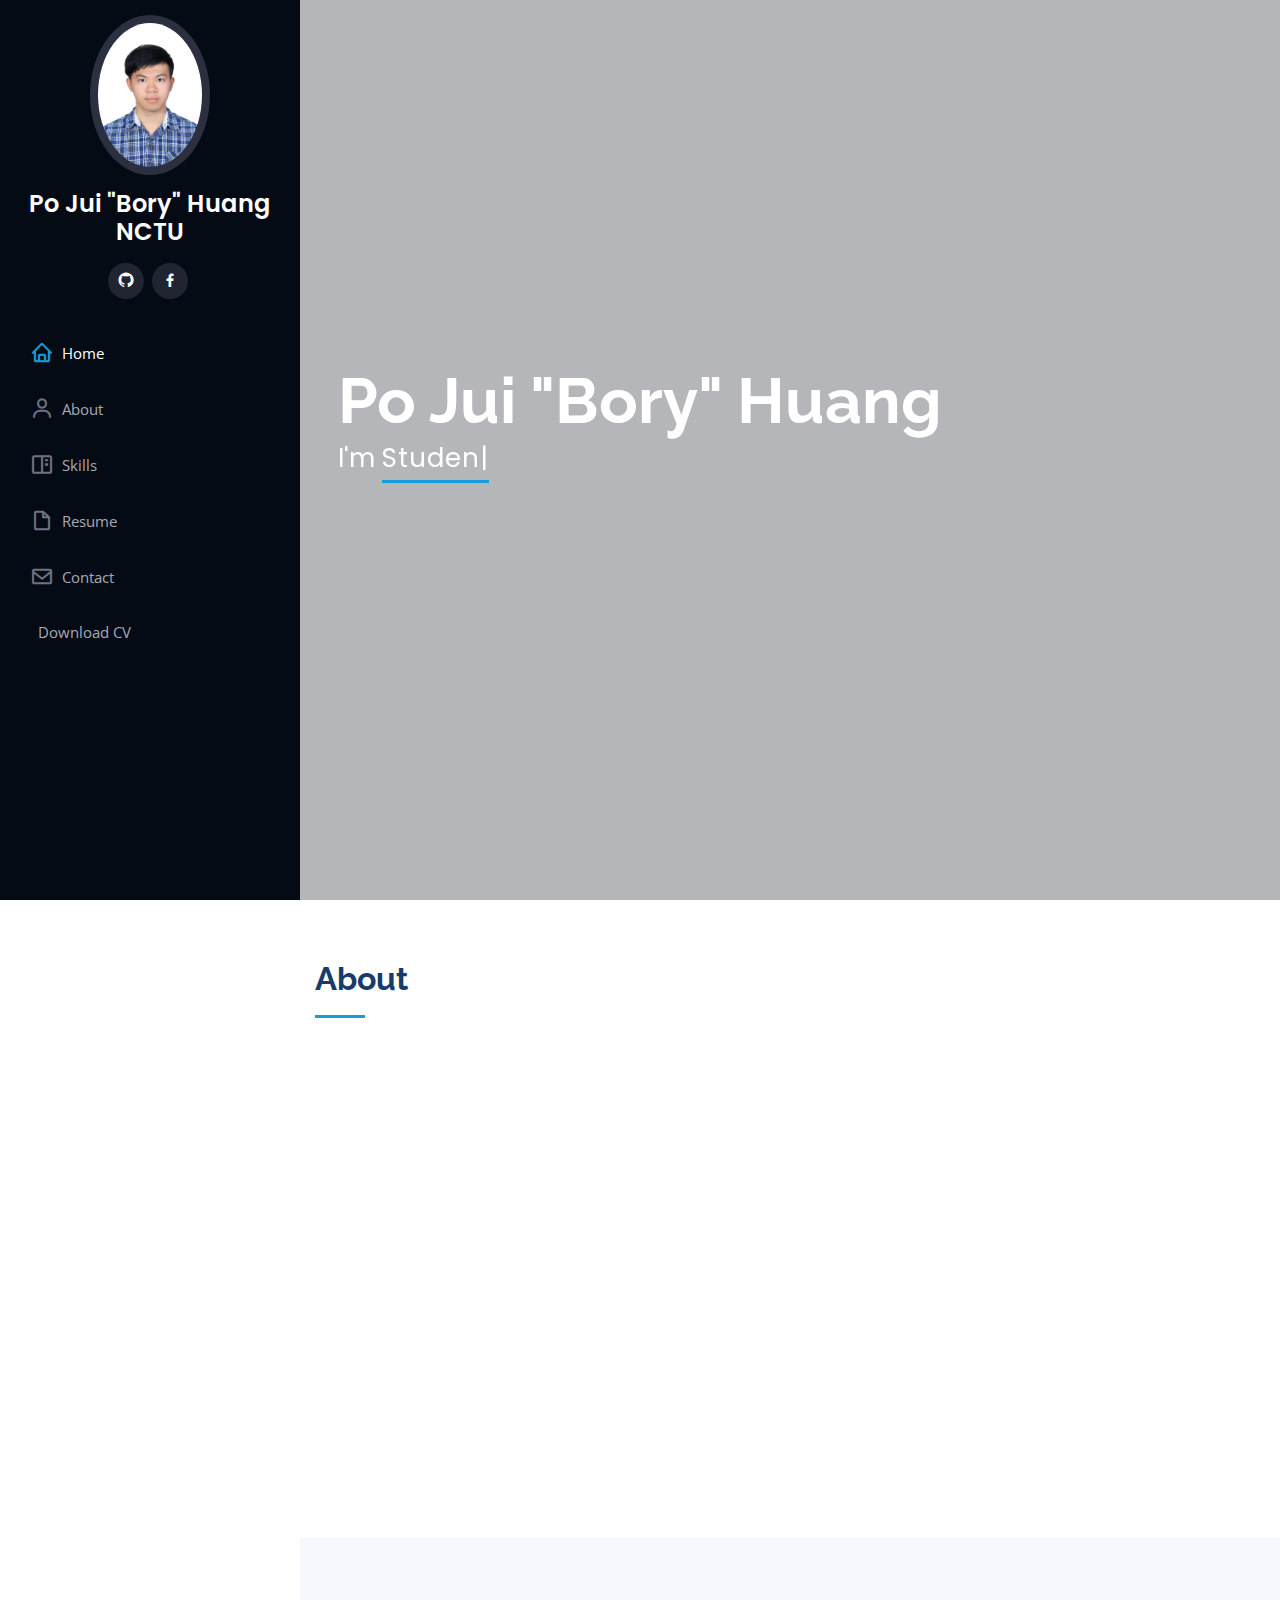
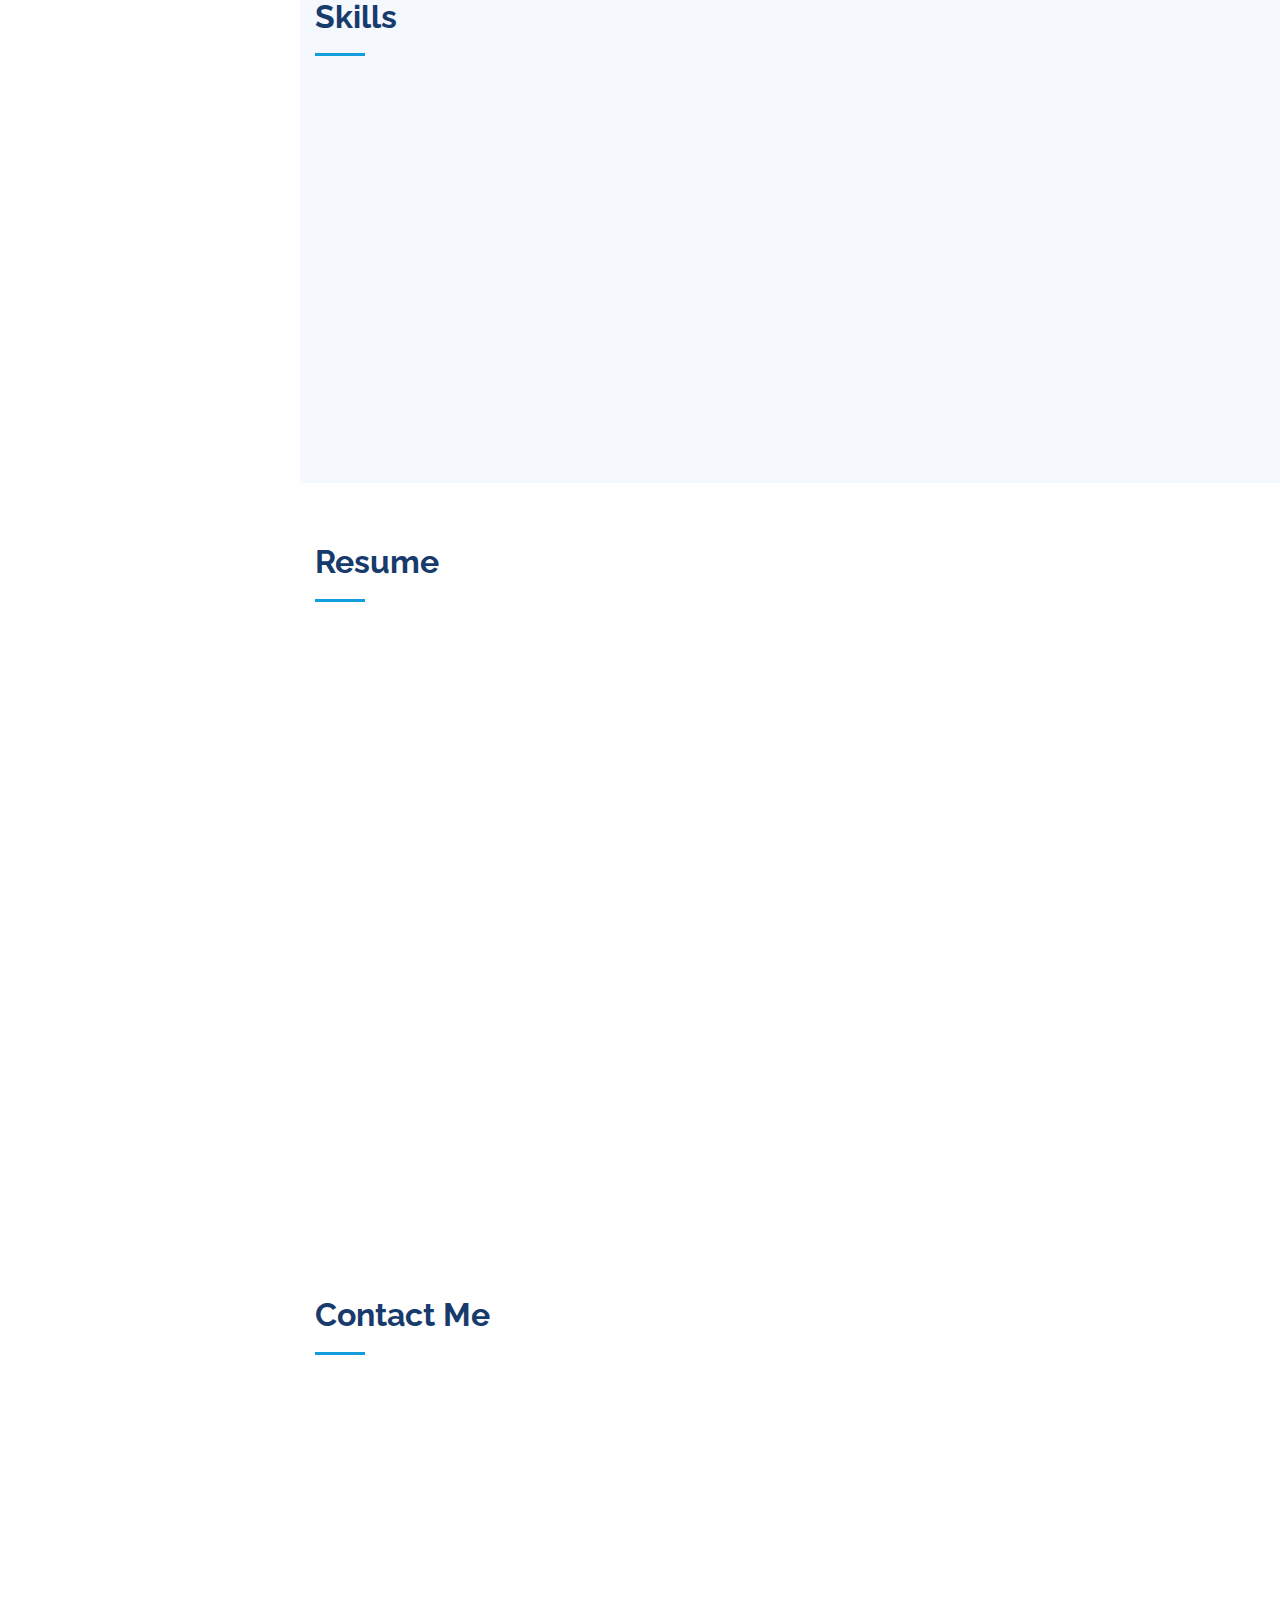
==== commit 9708d20e: "add cv" ====
--- a/index.html
+++ b/index.html
@@ -64,6 +64,7 @@
           <!--<li><a href="#portfolio"><i class="bx bx-book-content"></i> Portfolio</a></li>
           <li><a href="#services"><i class="bx bx-server"></i> Services</a></li> -->
           <li><a href="#contact"><i class="bx bx-envelope"></i> Contact</a></li>
+          <li><a href="pdf/Bory_CV.pdf"><i class="ftco-animate"></i> Download CV</a></li>
 
         </ul>
       </nav><!-- .nav-menu -->
@@ -76,7 +77,7 @@
   <section id="hero" class="d-flex flex-column justify-content-center align-items-center">
     <div class="hero-container" data-aos="fade-in">
       <h1>Po Jui "Bory" Huang</h1>
-      <p>I'm <span class="typed" data-typed-items="Student, Programmer, Fisher"></span></p>  <!--"Designer, Developer, Freelancer, Photographer"-->
+      <p>I'm <span class="typed" data-typed-items="Student, Programmer"></span></p>  <!--"Designer, Developer, Freelancer, Photographer"-->
     </div>
   </section><!-- End Hero -->
 
@@ -112,7 +113,7 @@
               </div>
               <div class="col-lg-6">
                 <ul>
-                  <li><i class="icofont-rounded-right"></i> <strong>Age:</strong> 22</li>
+                  <li><i class="icofont-rounded-right"></i> <strong>Age:</strong> 23</li>
                   <li><i class="icofont-rounded-right"></i> <strong>Degree:</strong> Master</li>
                   <li><i class="icofont-rounded-right"></i> <strong>Email:</strong></li>
                   <li>q020667@gmail.com</li>
@@ -180,32 +181,46 @@
             <h3 class="resume-title">Sumary</h3>
             <div class="resume-item pb-0">
               <h4>Po Jui "Bory" Huang</h4>
-              <p>TODO</p>
               <ul>
                 <li>EE622, No. 1001, Daxue Road, East District, Hsinchu City 300, Taiwan (R.O.C.)</li>
-                <li>+886 909042739</li>
+                <li>+886 970815622</li>
                 <li>q020667@gmail.com</li>
               </ul>
             </div>
 
             <h3 class="resume-title">Education</h3>
             <div class="resume-item">
-              <h4>Master of Eletrical and Control Engineering</h4>
+              <h4>Graduate degree program of Robotics</h4>
               <h5>2020 - present</h5>
               <p><em>National Chiao Tung University, Master's Degree, Taiwan</em></p>
-              <p>TODO</p>
+              <p></p>
             </div>
             <div class="resume-item">
-              <h4>Bachelor of Fine Arts &amp; Graphic Design</h4>
+              <h4>Bachelor of Electrical Engineering</h4>
               <h5>2016 - 2020</h5>
-              <p><em>National Chiao Tung University, Bachelor's Degree, Taiwan</em></p>
-              <p>TODO</p>
+              <p><em>National Tsing Hua University, Bachelor's Degree, Taiwan</em></p>
+              <p></p>
             </div>
           </div>
           
           <div class="col-lg-6" data-aos="fade-up" data-aos-delay="100">
             <h3 class="resume-title">Professional Experience</h3>
             <div class="resume-item">
+            <h4>EUROBOT</h4>
+            <p><em>EUROBOT 2018,RK24</em></p>
+            <p><em>EUROBOT 2019,RK5</em></p>
+            <p>Mainly responsble for mechanical and electrical design, embedded system</p>
+            <h4>Long-term monitoring USV development</h4>
+            <p>Create USV that can survive and record data for more than three month</p>
+            <h4>Resilient communication system used in multi robot search and rescue mission </h4>
+            <h4>Maritime RobotX Challenge  </h4>
+            <p>Won 3rd place out of 20 teams in the competition</p>
+
+            <h4><a href="project.html">Detail</a></h4>
+            
+
+
+
           <!--
               <h4>Senior graphic design specialist</h4>
               <h5>2019 - Present</h5>
@@ -230,8 +245,9 @@
             </div>-->
           </div>
         </div>
-
-      </div>
+      </div>
+
+
     </section><!-- End Resume Section -->
 
     <!-- ======= Contact Section ======= -->
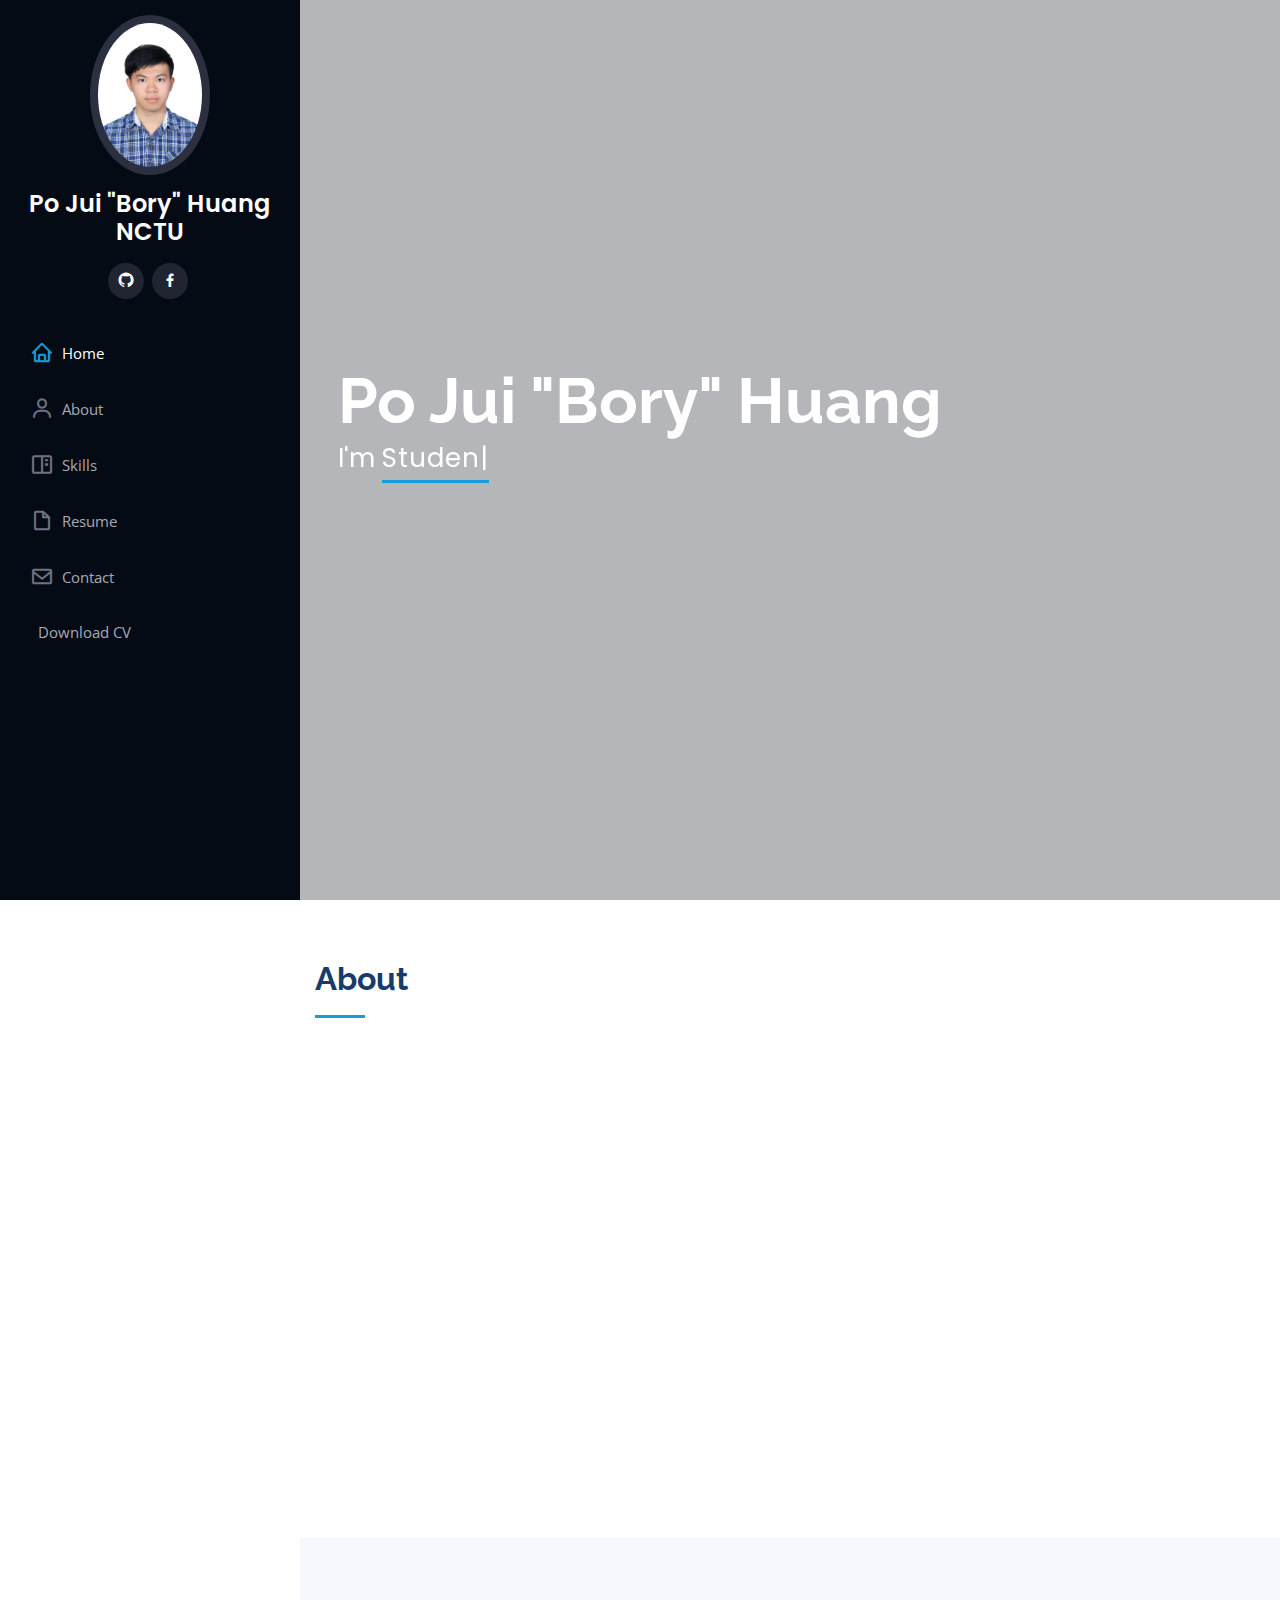
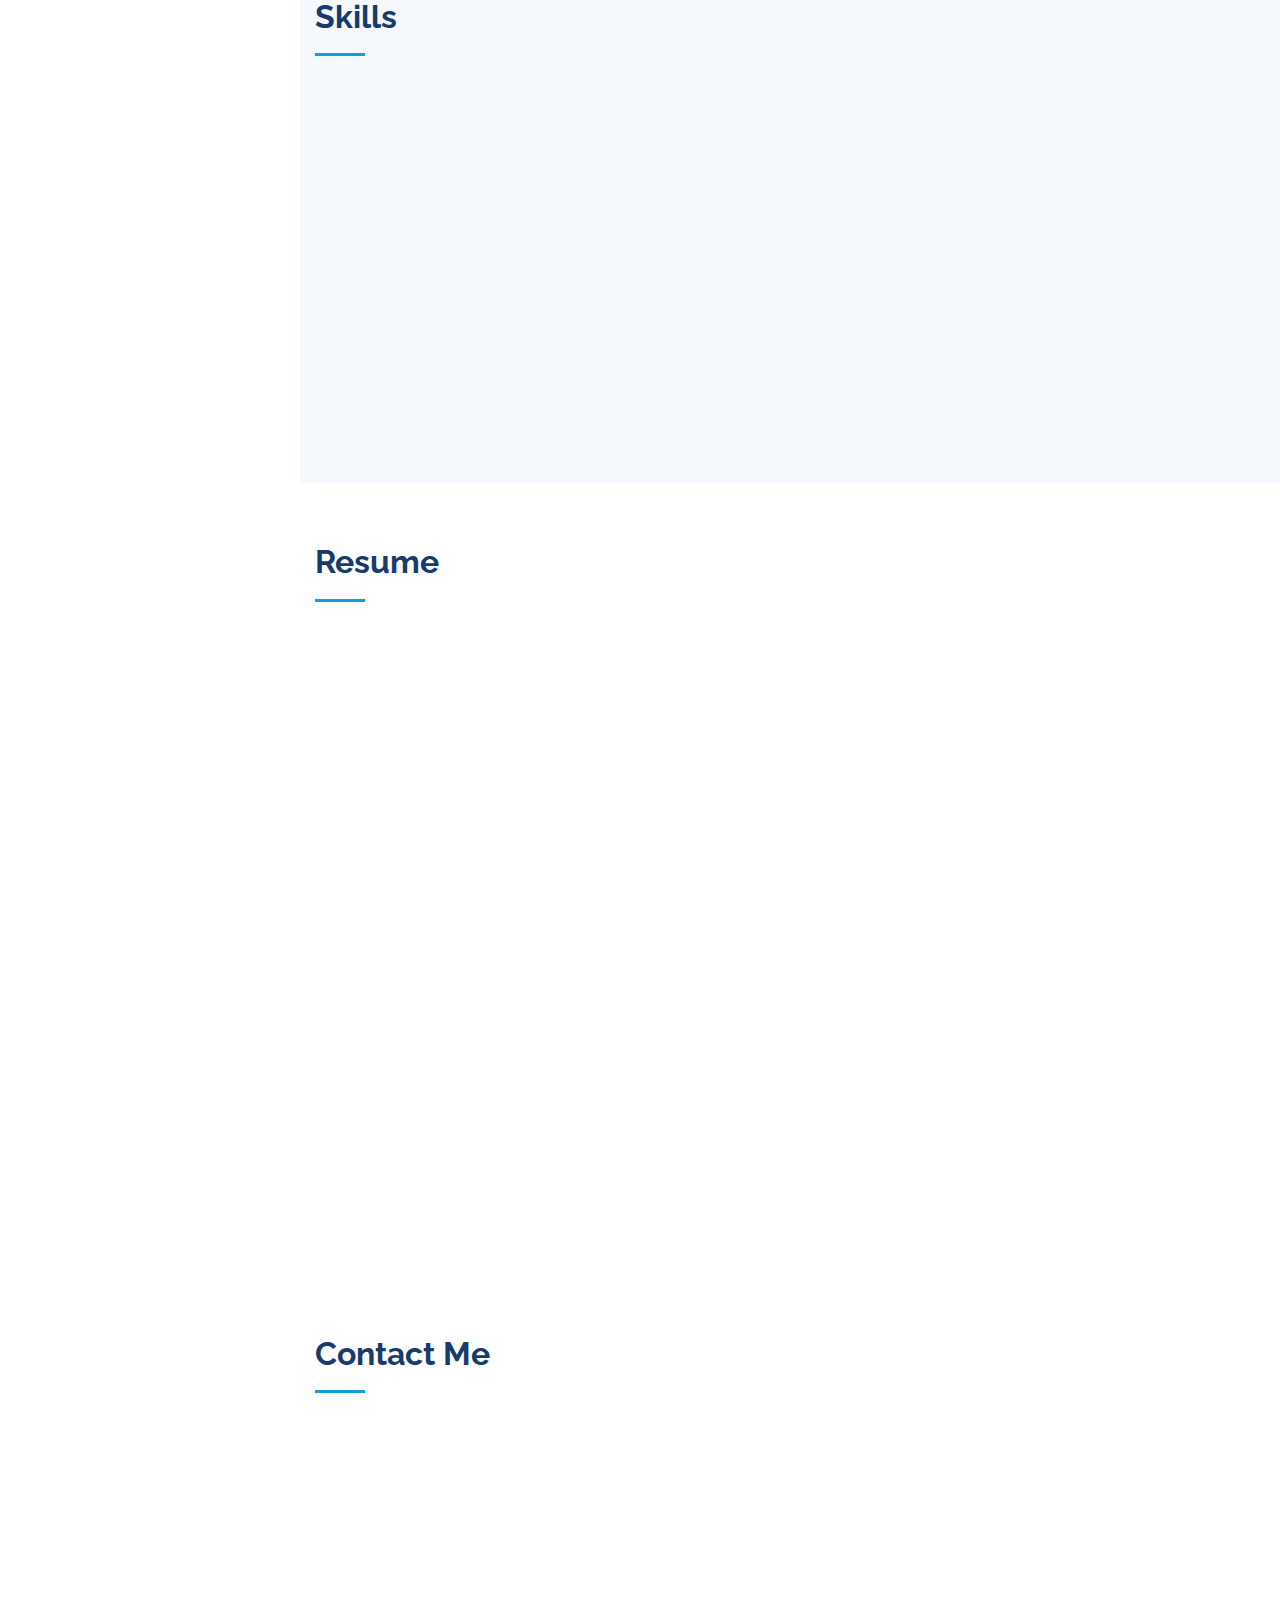
==== commit 692fb22c: "add cv" ====
--- a/index.html
+++ b/index.html
@@ -213,6 +213,7 @@
             <h4>Long-term monitoring USV development</h4>
             <p>Create USV that can survive and record data for more than three month</p>
             <h4>Resilient communication system used in multi robot search and rescue mission </h4>
+            <p>Applied resilient communication system to USV, let USV can switch to decentralized mode when facing signal interference.<p>
             <h4>Maritime RobotX Challenge  </h4>
             <p>Won 3rd place out of 20 teams in the competition</p>
 
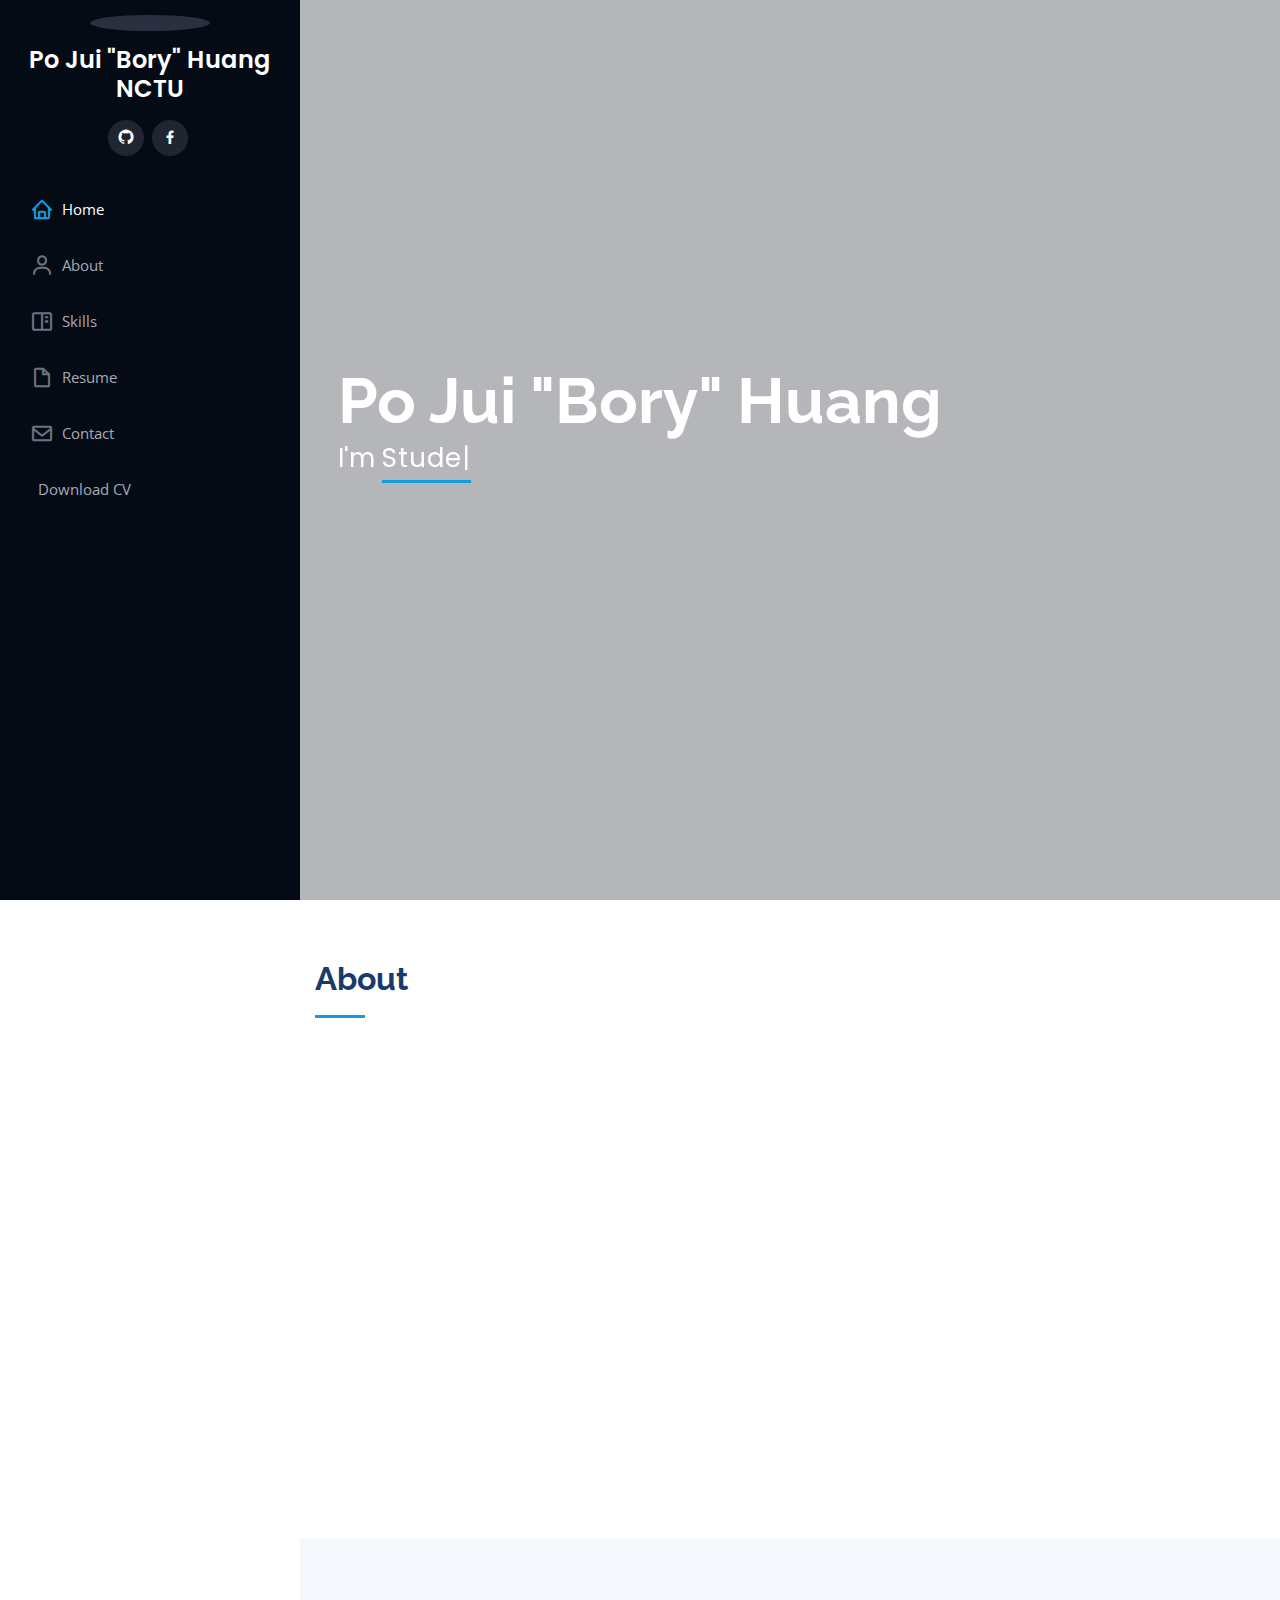
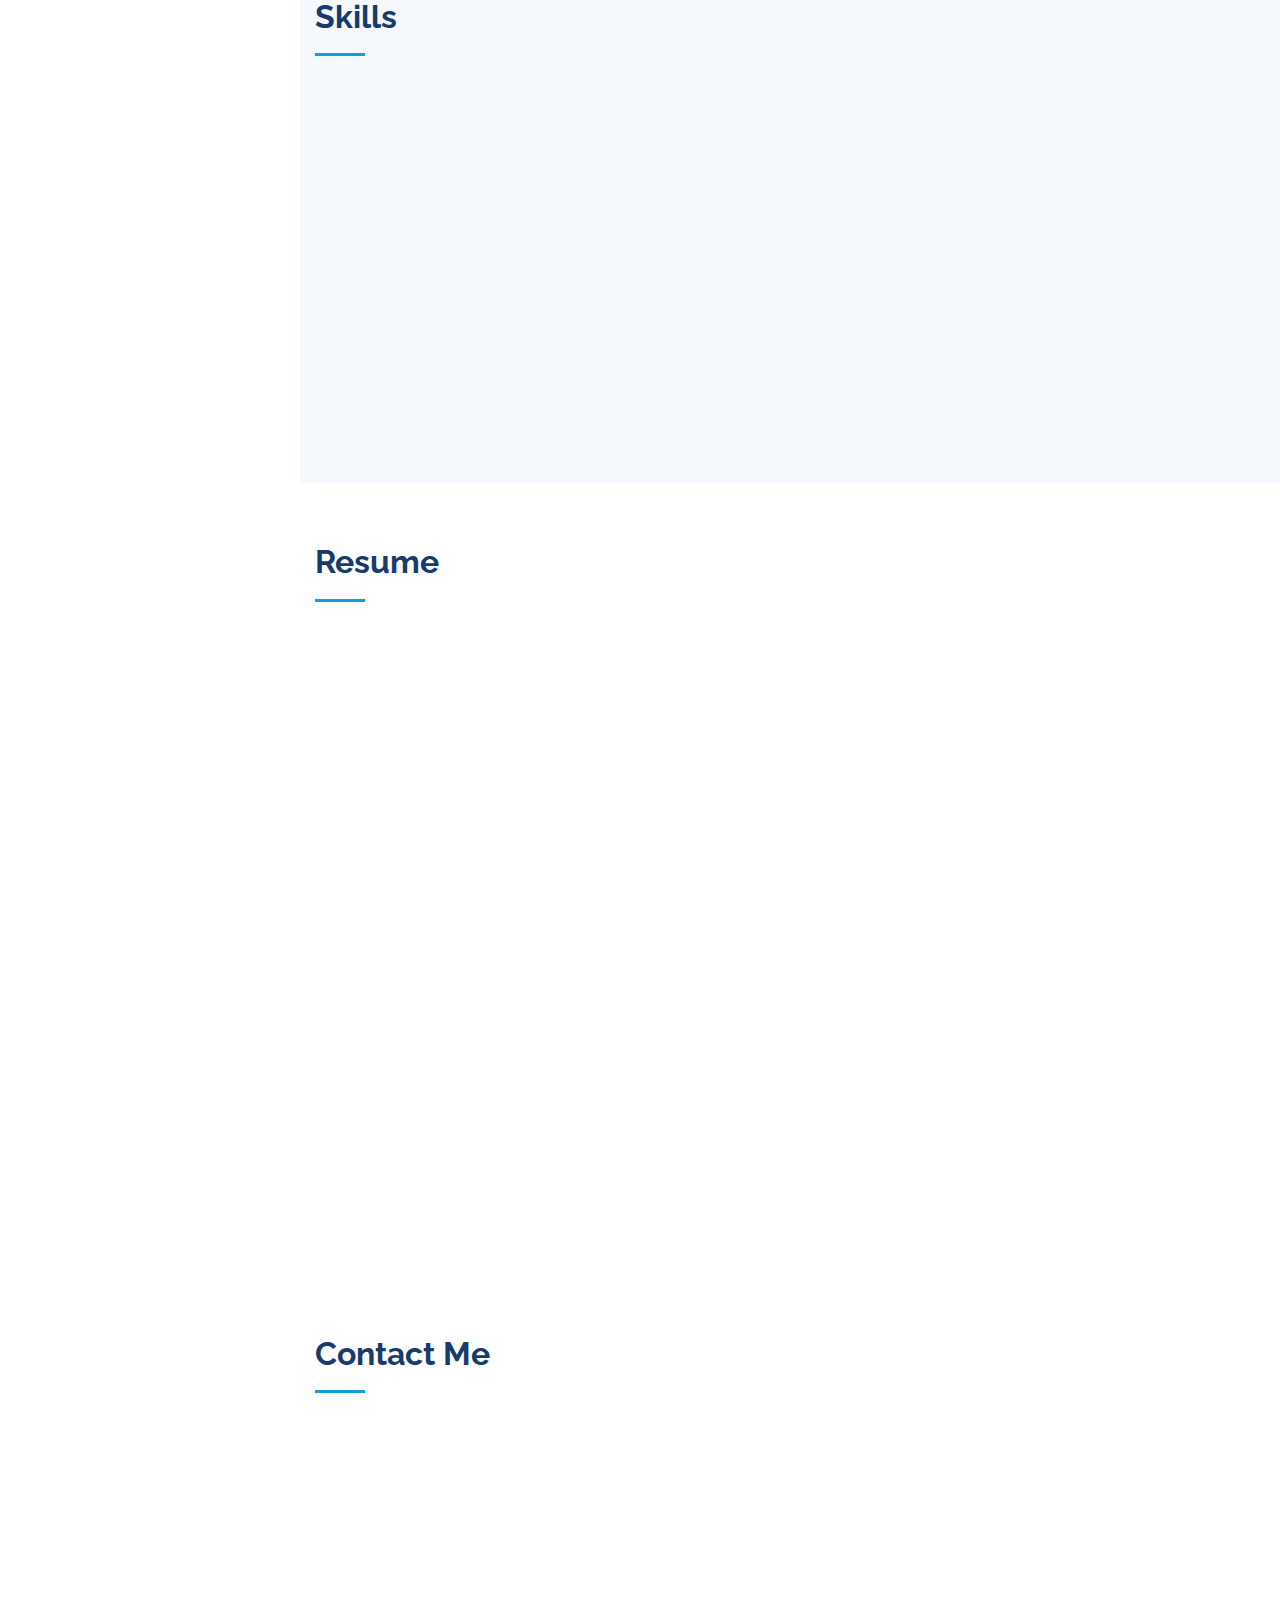
==== commit 00e456d6: "add cv" ====
--- a/index.html
+++ b/index.html
@@ -45,7 +45,7 @@
     <div class="d-flex flex-column">
 
       <div class="profile">
-        <img src="assets/img/P.jpg" alt="" class="img-fluid rounded-circle">
+        <img src="assets/img/robotx.jpg" alt="" class="img-fluid rounded-circle">
         <h1 class="text-light"><a href="index.html">Po Jui "Bory" Huang</a></h1>
         <h1 class="text-light"><a href="https://www.nctu.edu.tw/"><p>NCTU</p></a></h1>
         <div class="social-links mt-3 text-center">
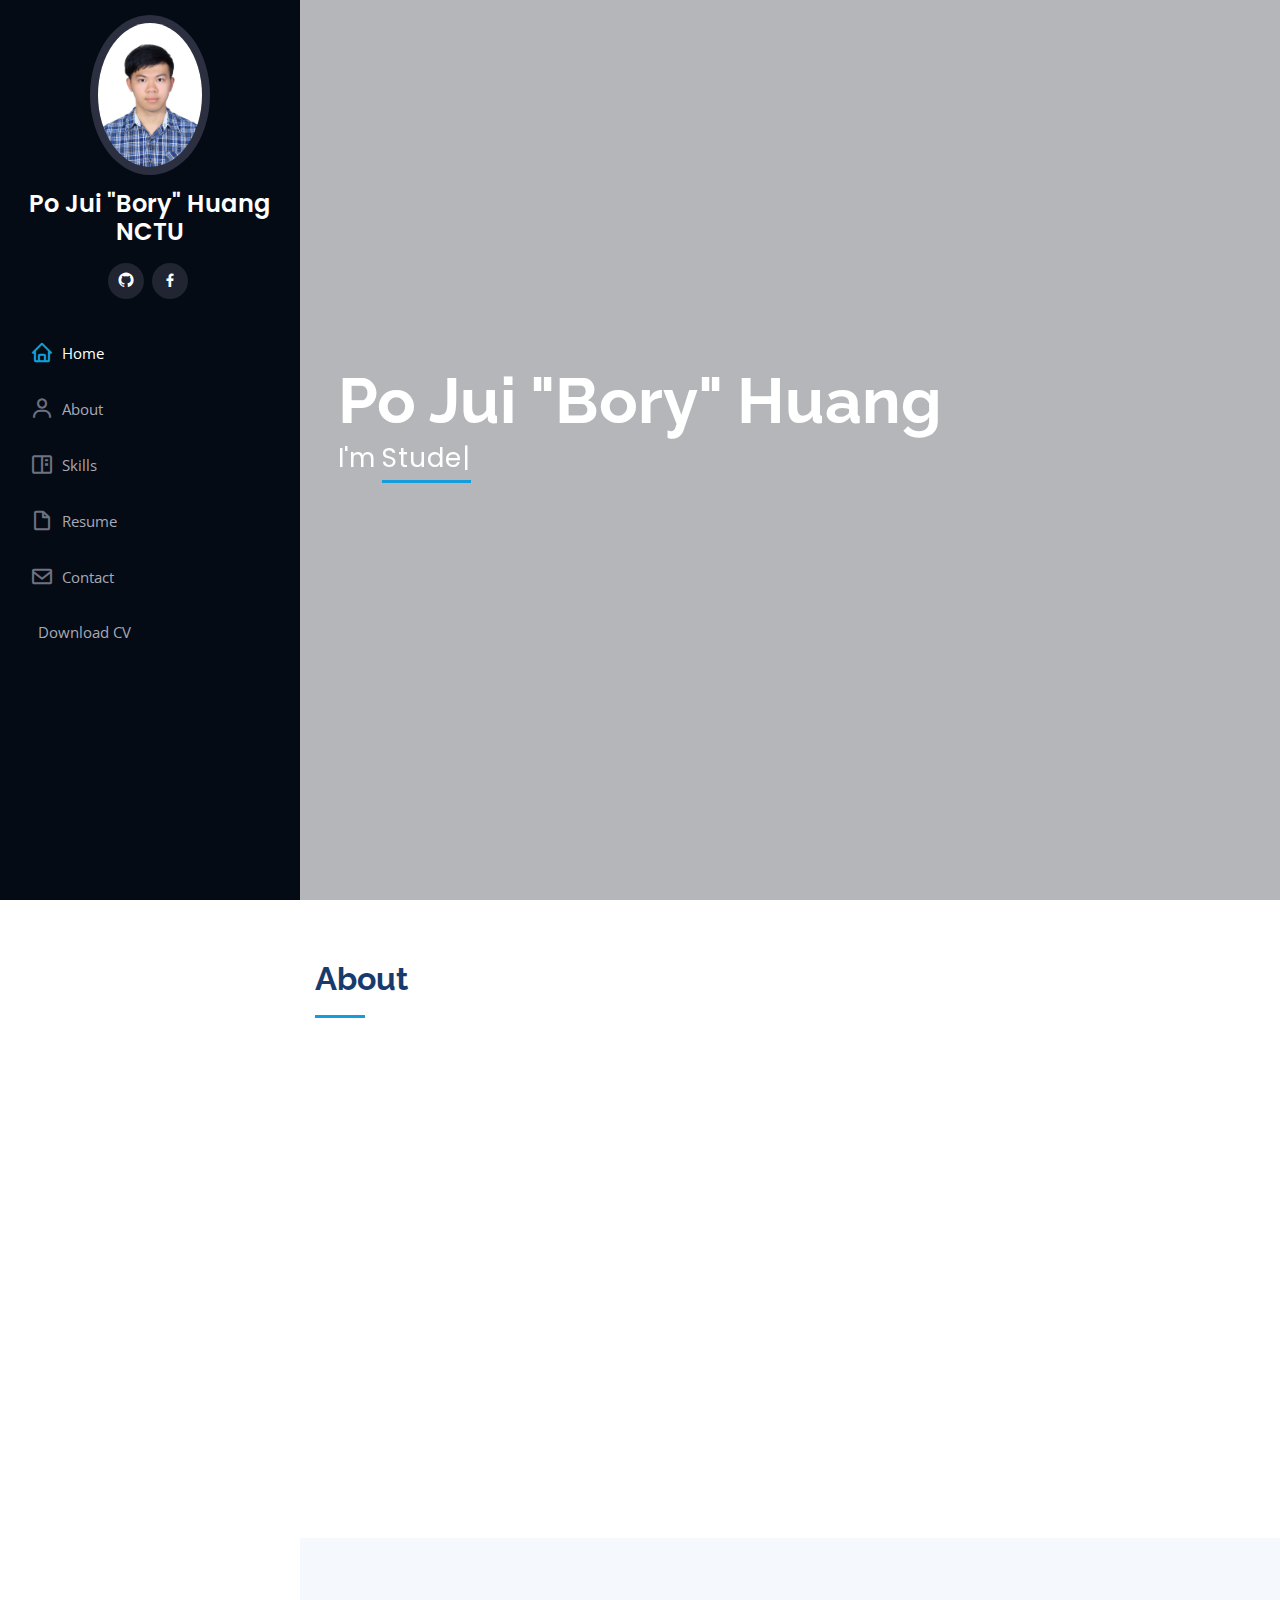
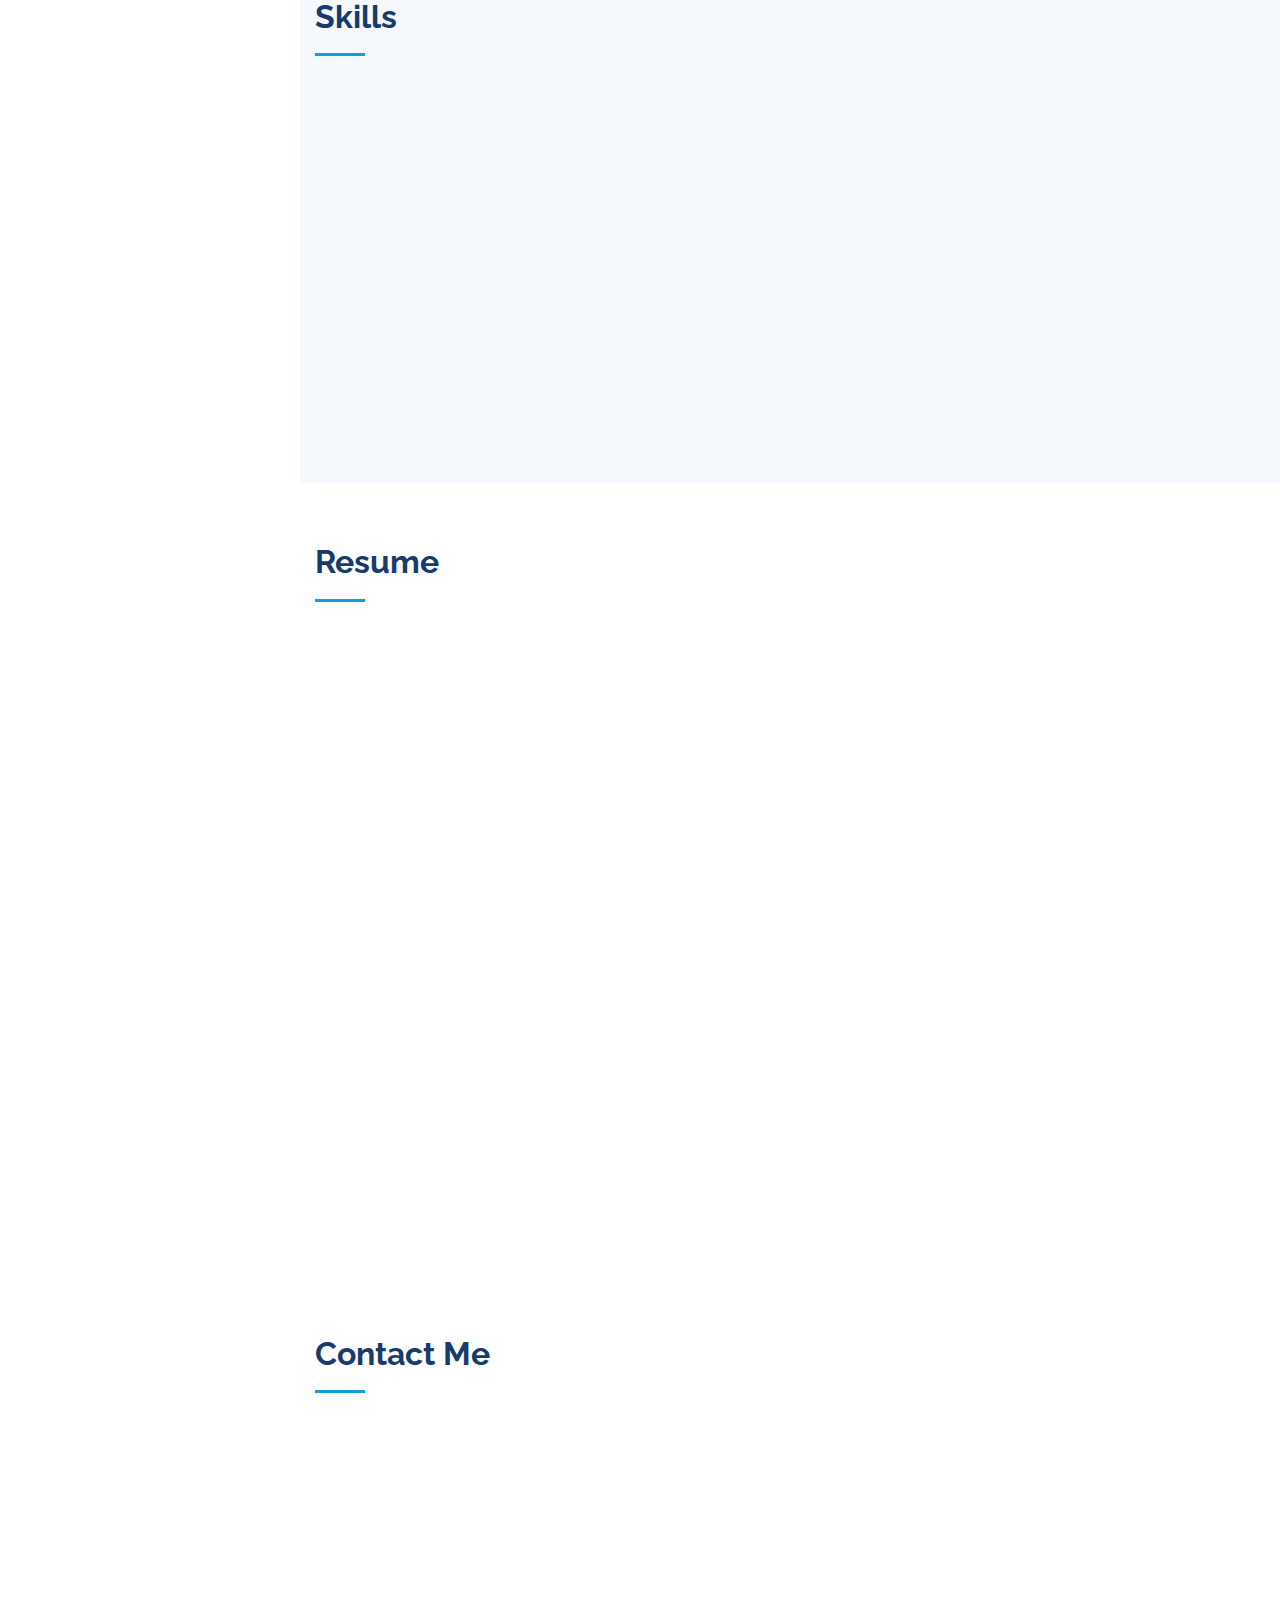
==== commit 203ae782: "Update index.html" ====
--- a/index.html
+++ b/index.html
@@ -45,7 +45,7 @@
     <div class="d-flex flex-column">
 
       <div class="profile">
-        <img src="assets/img/robotx.jpg" alt="" class="img-fluid rounded-circle">
+        <img src="assets/img/P.jpg" alt="" class="img-fluid rounded-circle">
         <h1 class="text-light"><a href="index.html">Po Jui "Bory" Huang</a></h1>
         <h1 class="text-light"><a href="https://www.nctu.edu.tw/"><p>NCTU</p></a></h1>
         <div class="social-links mt-3 text-center">
@@ -178,7 +178,7 @@
 
         <div class="row">
           <div class="col-lg-6" data-aos="fade-up">
-            <h3 class="resume-title">Sumary</h3>
+            <h3 class="resume-title">Summary</h3>
             <div class="resume-item pb-0">
               <h4>Po Jui "Bory" Huang</h4>
               <ul>
@@ -366,4 +366,4 @@
 
 </body>
 
-</html>+</html>
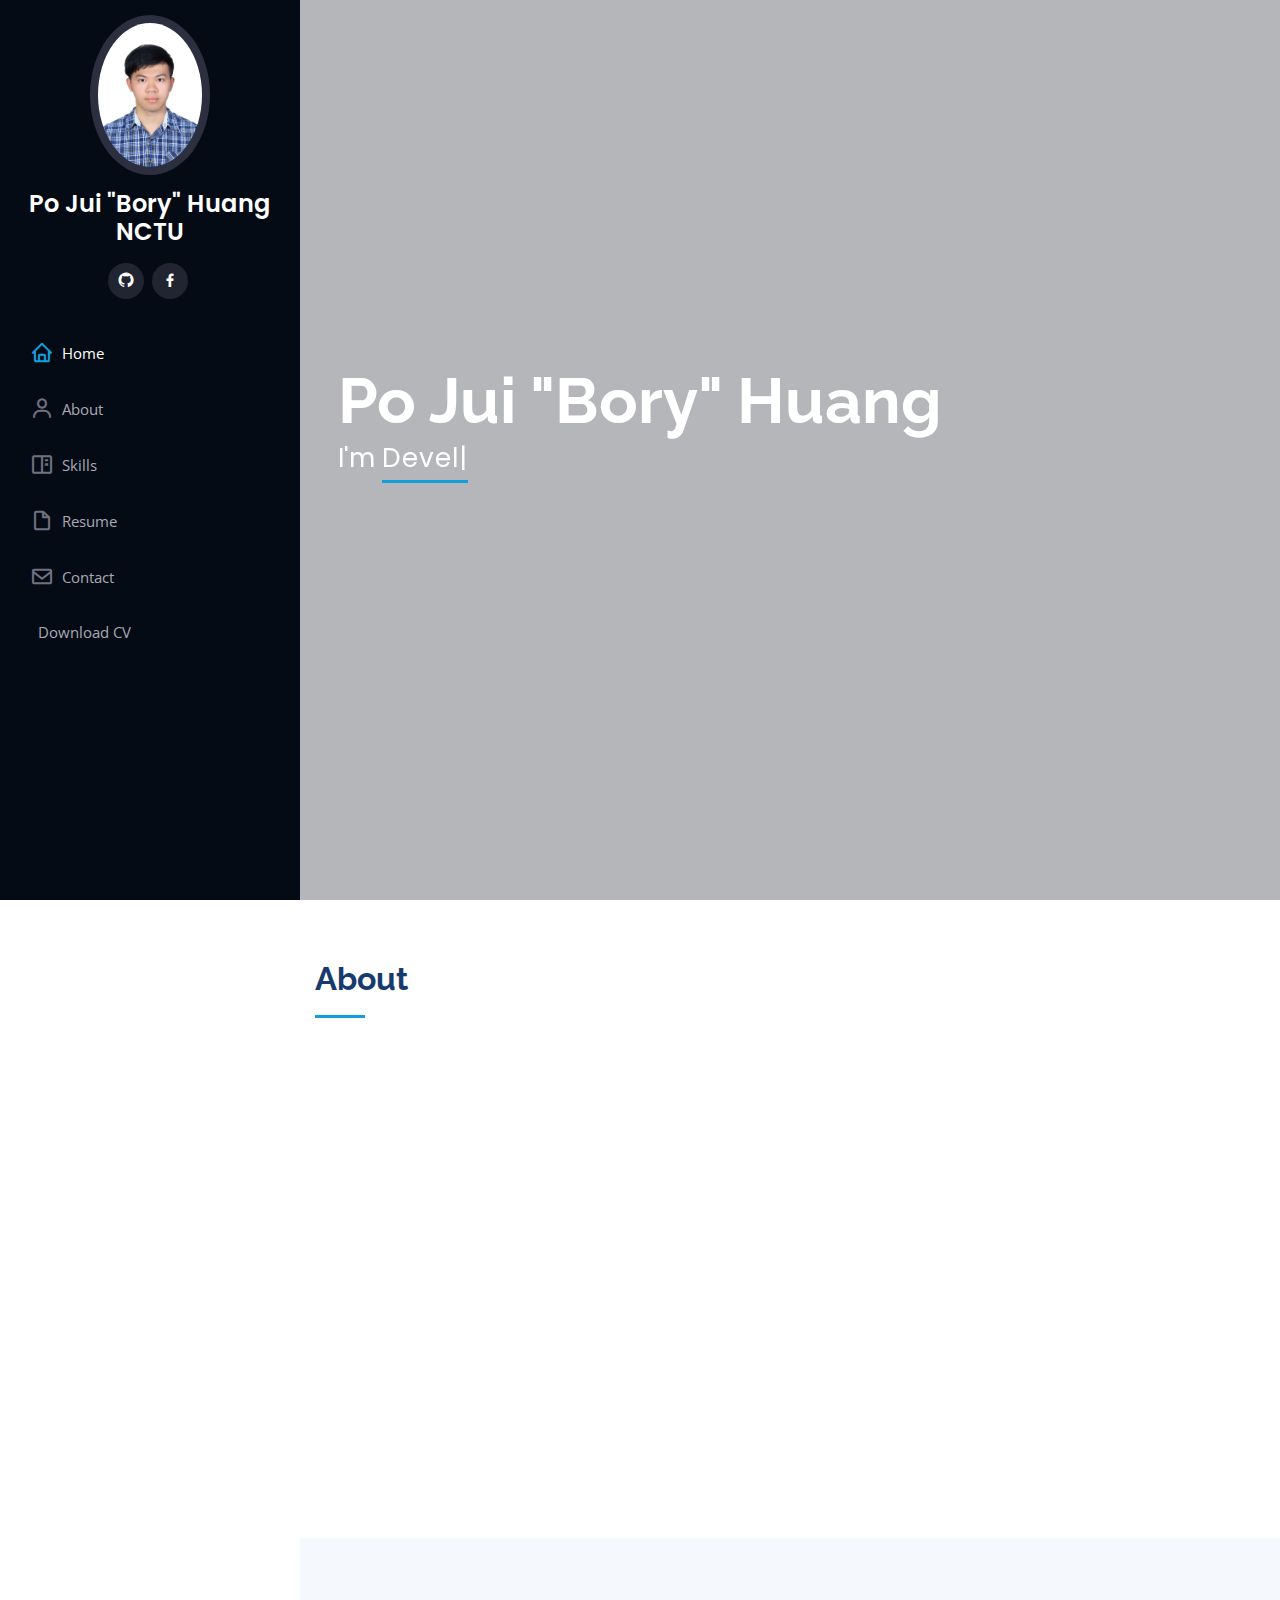
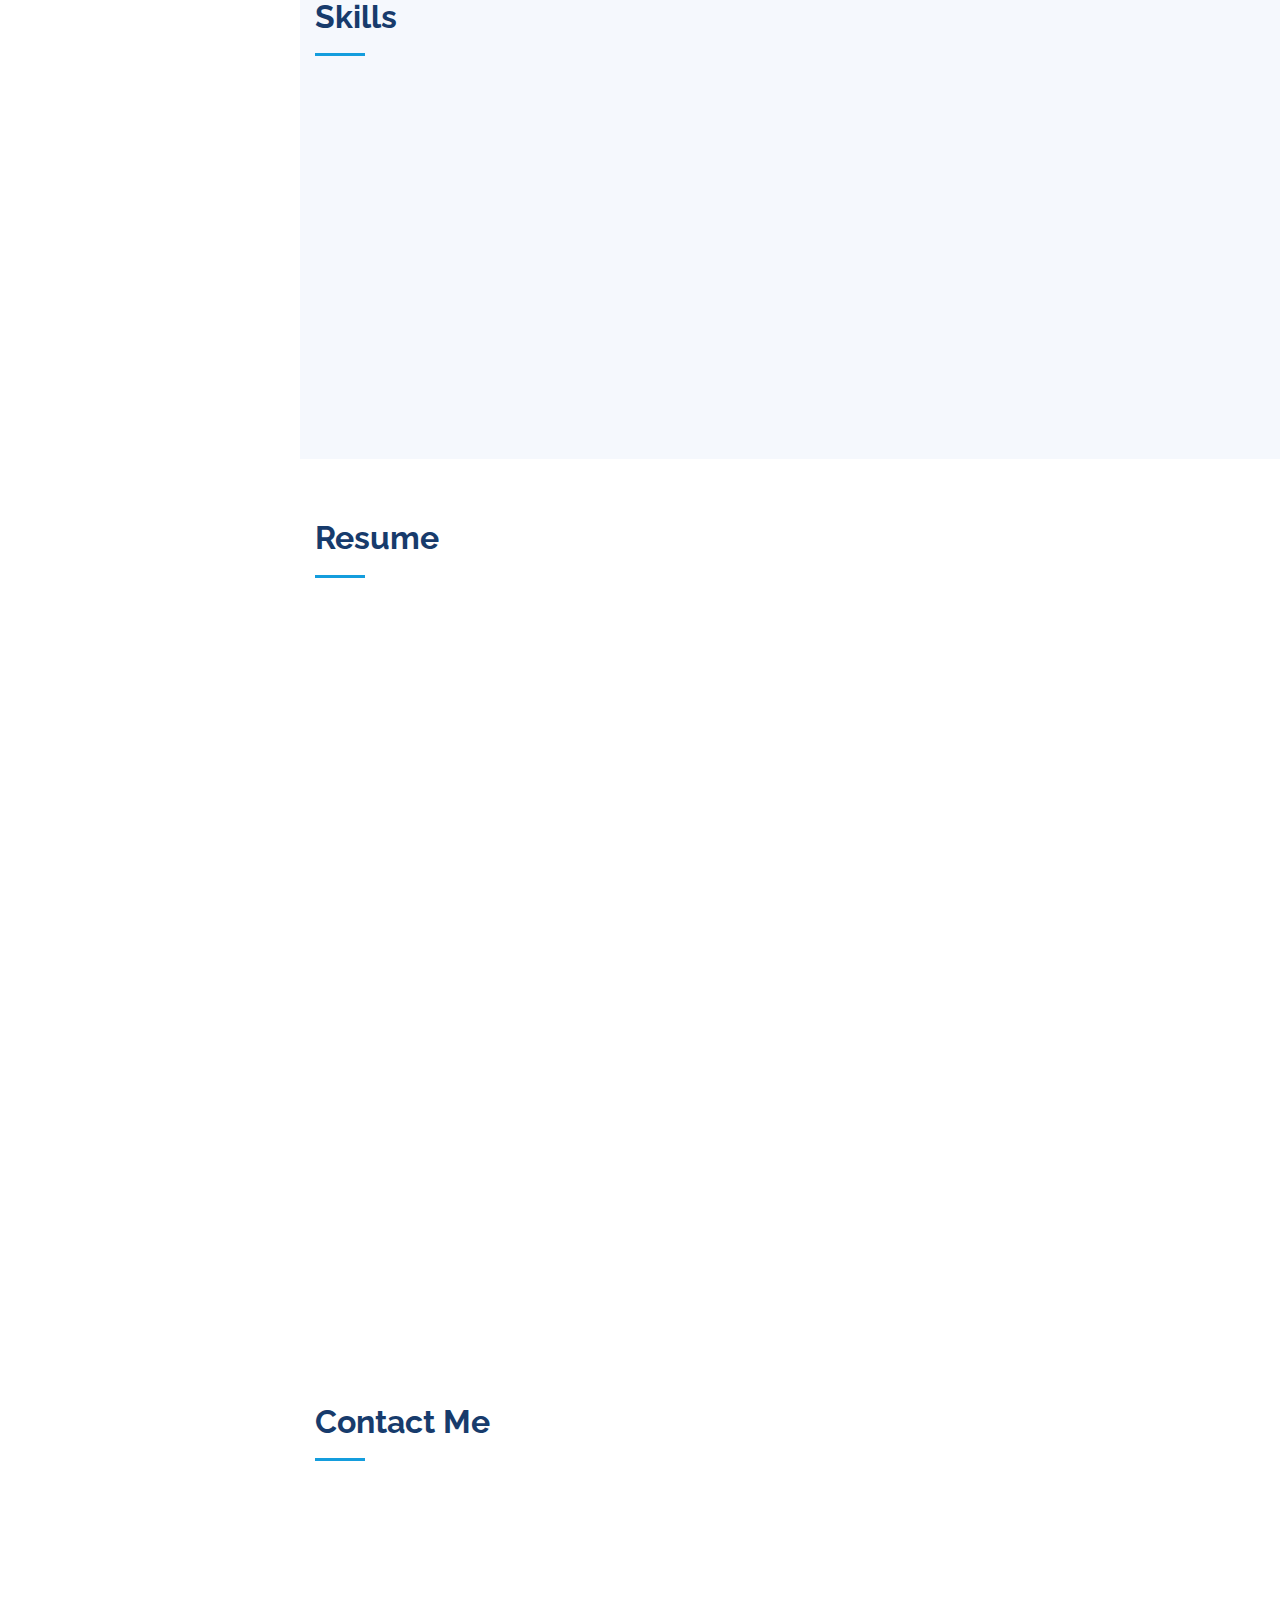
==== commit 09df6336: "update" ====
--- a/index.html
+++ b/index.html
@@ -77,7 +77,7 @@
   <section id="hero" class="d-flex flex-column justify-content-center align-items-center">
     <div class="hero-container" data-aos="fade-in">
       <h1>Po Jui "Bory" Huang</h1>
-      <p>I'm <span class="typed" data-typed-items="Student, Programmer"></span></p>  <!--"Designer, Developer, Freelancer, Photographer"-->
+      <p>I'm <span class="typed" data-typed-items="Developer, Programmer, Robotic Engineer"></span></p>  <!--"Designer, Developer, Freelancer, Photographer"-->
     </div>
   </section><!-- End Hero -->
 
@@ -97,10 +97,10 @@
             <img src="assets/img/P.jpg" class="img-fluid" alt="">
           </div>
           <div class="col-lg-8 pt-4 pt-lg-0 content" data-aos="fade-left">
-            <h3>Student</h3> <!--UI/UX Designer &amp; Web Developer.-->
+            <h3>Software Engineer</h3> <!--UI/UX Designer &amp; Web Developer.-->
             <p>  <!--font-italic-->
               Hello!!! 
-              I am Bory. Graduate student at National Chaio Tung Universoty department of Eletrical and Control Engineering.
+              I am Bory. Software Engineer at Tron Future Tech Inc.
             </p>
             <div class="row">
               <div class="col-lg-6">
@@ -113,7 +113,7 @@
               </div>
               <div class="col-lg-6">
                 <ul>
-                  <li><i class="icofont-rounded-right"></i> <strong>Age:</strong> 23</li>
+                  <li><i class="icofont-rounded-right"></i> <strong>Age:</strong> 26</li>
                   <li><i class="icofont-rounded-right"></i> <strong>Degree:</strong> Master</li>
                   <li><i class="icofont-rounded-right"></i> <strong>Email:</strong></li>
                   <li>q020667@gmail.com</li>
@@ -124,7 +124,7 @@
                 B.S. in Electrical Engineering, National Tsing Hua University (NTHU), Taiwan. 09, 2016 ~ 06, 2020
               </p>
               <p>
-                M.S. in Graduate Degree Program of Robotics, National Chiao Tung University (NCTU), Taiwan. 07, 2020 ~ present
+                M.S. in Graduate Degree Program of Robotics, National Chiao Tung University (NCTU), Taiwan. 07, 2020 ~ 2023
               </p>
             </div>
           </div>
@@ -148,18 +148,18 @@
             <h3 class="resume-title">Programming</h3>
               <p><i class="icofont-rounded-right"></i> C/C++, Python, MATLAB</p>
             <h3 class="resume-title">Middleware &amp; Libraries</h3>
-              <p><i class="icofont-rounded-right"></i> Robotic Operating System (ROS), OpenCV</p>
+              <p><i class="icofont-rounded-right"></i> Robotic Operating System (ROS), ROS2, OpenCV </p>
             <h3 class="resume-title">Embedded Devices</h3>
-              <p><i class="icofont-rounded-right"></i> Arduino, Raspberry pi, NVIDIA Jetson TX2, NVIDIA Jetson Nano</p>
+              <p><i class="icofont-rounded-right"></i> Arduino, Raspberry pi, NVIDIA Jetson Series, STM32 Series</p>
           </div>
 
           <div class="col-lg-6" data-aos="fade-left">
             <h3 class="resume-title">Sensors</h3>
               <p><i class="icofont-rounded-right"></i> Pi camera, Depth camera (SR300, Zed and Zed-mini)</p>
             <h3 class="resume-title">Coursework</h3>
-              <p><i class="icofont-rounded-right"></i> Object-Oriented Programing, Data Structure, Automatic Control System, Digital Signal Processing, Mobile Robot, Robotics, Image Processing</p>
+              <p><i class="icofont-rounded-right"></i> Object-Oriented Programing, Data Structure, Automatic Control System, Mobile Robot, Robotics, Image Processing</p>
             <h3 class="resume-title">Others</h3>
-              <p><i class="icofont-rounded-right"></i> Gazebo, LTSpice, Inventor, 3D printer, Laser cutting, 3D scanning</p>
+              <p><i class="icofont-rounded-right"></i> Visul based localization, Gazebo, LTSpice, Inventor, 3D printer, Laser cutting, 3D scanning</p>
           </div>
 
         </div>
@@ -182,7 +182,7 @@
             <div class="resume-item pb-0">
               <h4>Po Jui "Bory" Huang</h4>
               <ul>
-                <li>EE622, No. 1001, Daxue Road, East District, Hsinchu City 300, Taiwan (R.O.C.)</li>
+                <li>East District, Hsinchu City 300, Taiwan (R.O.C.)</li>
                 <li>+886 970815622</li>
                 <li>q020667@gmail.com</li>
               </ul>
@@ -191,7 +191,7 @@
             <h3 class="resume-title">Education</h3>
             <div class="resume-item">
               <h4>Graduate degree program of Robotics</h4>
-              <h5>2020 - present</h5>
+              <h5>2020 - 2023</h5>
               <p><em>National Chiao Tung University, Master's Degree, Taiwan</em></p>
               <p></p>
             </div>
@@ -216,6 +216,8 @@
             <p>Applied resilient communication system to USV, let USV can switch to decentralized mode when facing signal interference.<p>
             <h4>Maritime RobotX Challenge  </h4>
             <p>Won 3rd place out of 20 teams in the competition</p>
+            <h4>Development of  Long-Term Monitoring USV with Multi-Agent Collision Avoidance in Restricted Water Enviroments</h4>
+            <h4>Development of UAV Interceptor</h4>
 
             <h4><a href="project.html">Detail</a></h4>
             
@@ -267,7 +269,7 @@
               <div class="address">
                 <i class="icofont-google-map"></i>
                 <h4>Location:</h4>
-                <p>EE622, No. 1001, Daxue Road, East District, Hsinchu City 300, Taiwan (R.O.C.)</p>
+                <p>East District, Hsinchu City 300, Taiwan (R.O.C.)</p>
               </div>
 
               <div class="email">
